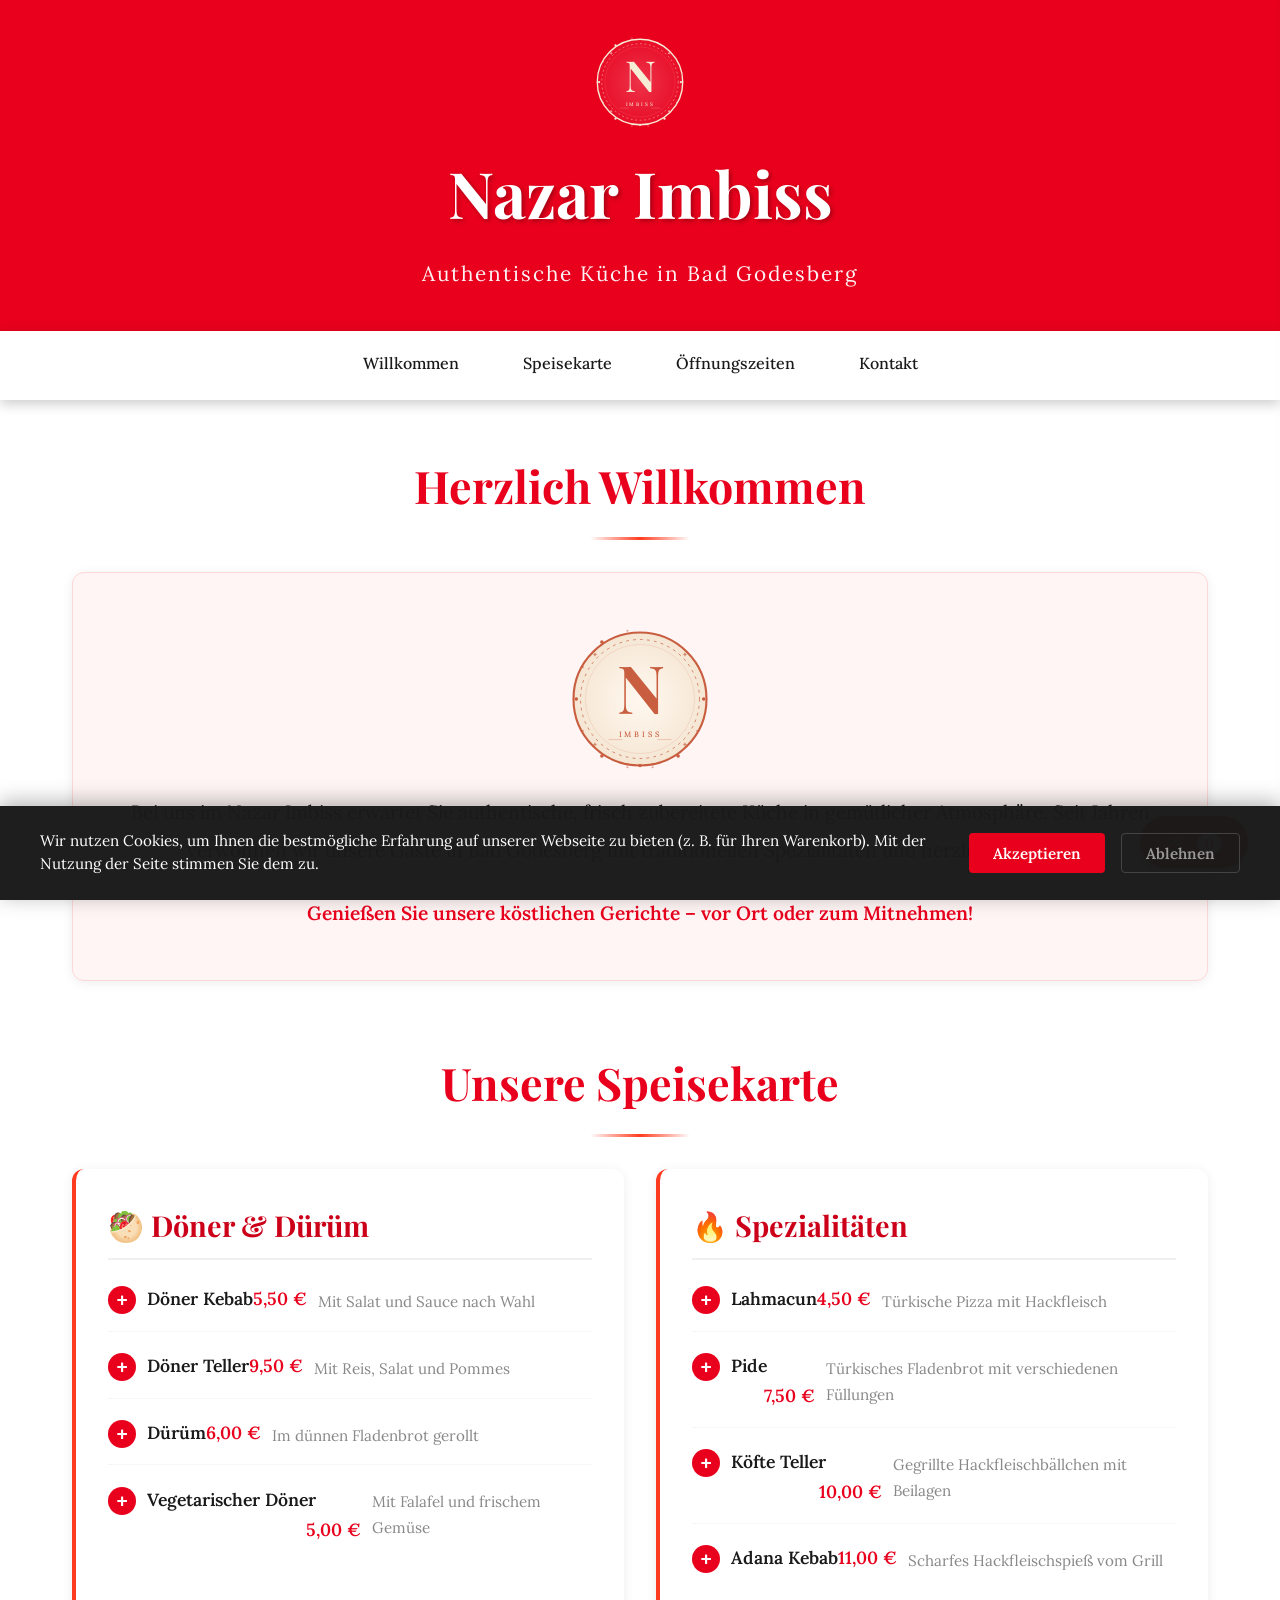
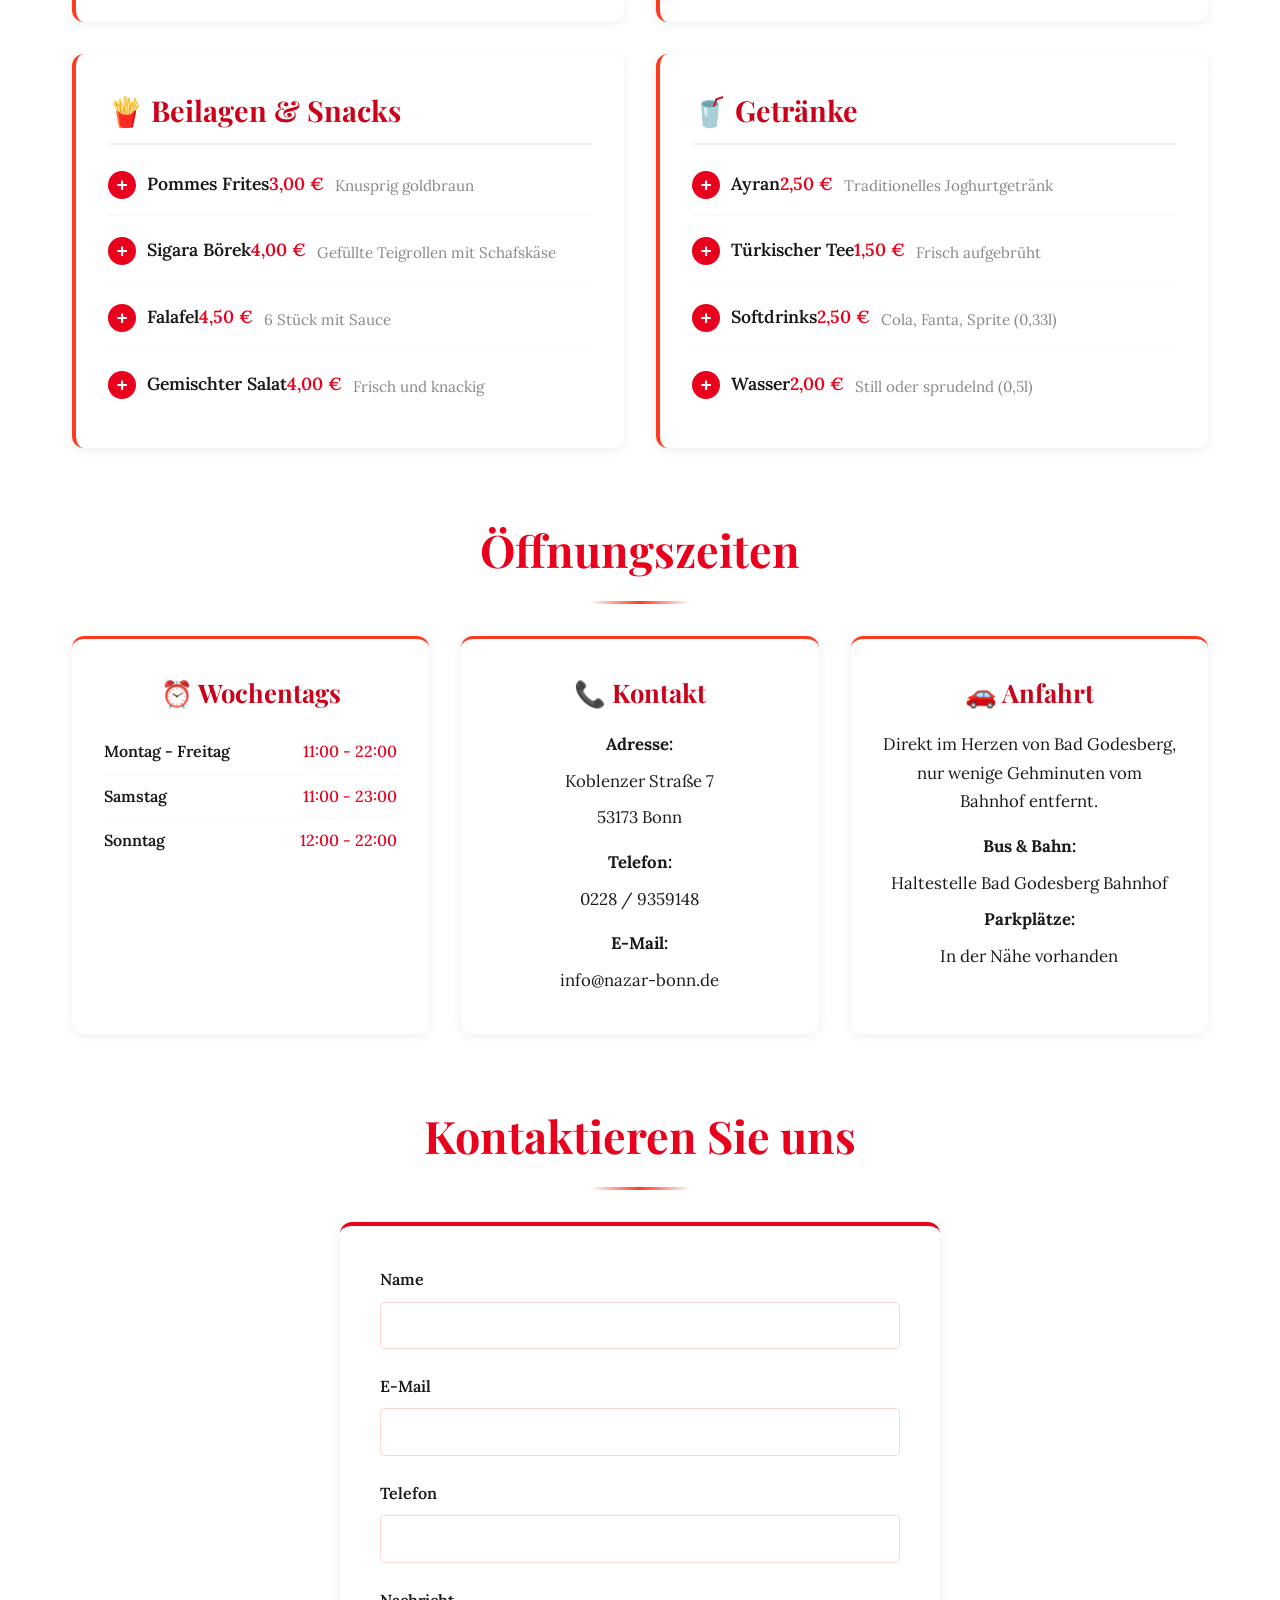
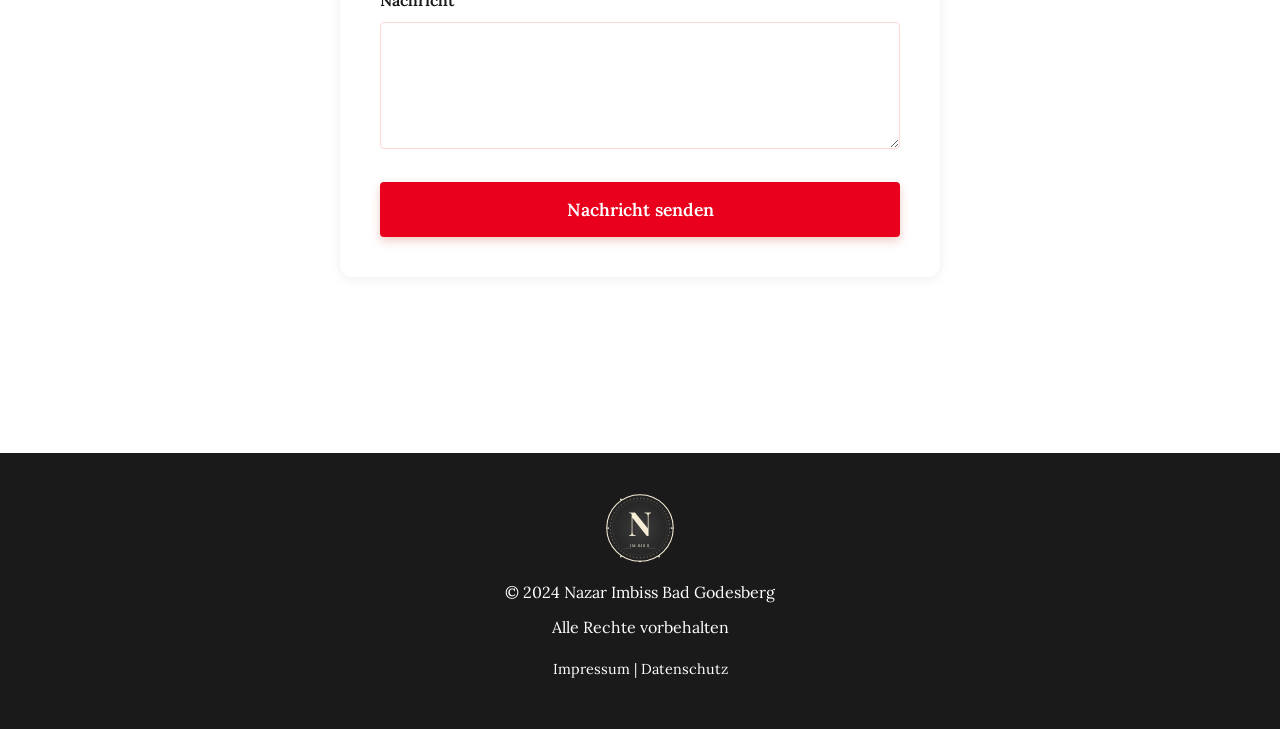
==== index.html @ e53f8e54 "Rename index (1).html to index.html" ====
<!DOCTYPE html>
<html lang="de">
<head>
    <meta charset="UTF-8">
    <meta name="viewport" content="width=device-width, initial-scale=1.0">
    <title>Nazar Imbiss - Bad Godesberg</title>
    <link href="https://fonts.googleapis.com/css2?family=Playfair+Display:wght@400;700&family=Lora:wght@400;500&display=swap" rel="stylesheet">
    <link rel="stylesheet" href="styles.css">
</head>
<body>
    <div class="header-pattern"></div>
    
    <header>
        <div class="header-logo">
            <svg width="90" height="90" viewBox="0 0 200 200" xmlns="http://www.w3.org/2000/svg">
                <defs>
                    <radialGradient id="bgGradHeader" cx="50%" cy="50%" r="50%">
                        <stop offset="0%" stop-color="#ffffff" stop-opacity="0.2"/>
                        <stop offset="100%" stop-color="#ffffff" stop-opacity="0.05"/>
                    </radialGradient>
                </defs>
                <circle cx="100" cy="100" r="95" fill="url(#bgGradHeader)" stroke="#F5EDD6" stroke-width="3"/>
                <circle cx="100" cy="100" r="85" fill="none" stroke="#F5EDD6" stroke-width="1" stroke-dasharray="4 6"/>
                <circle cx="100" cy="100" r="78" fill="none" stroke="#F5EDD6" stroke-width="0.5" opacity="0.4"/>
                <circle cx="191" cy="100" r="2.5" fill="#F5EDD6"/>
                <circle cx="181.5" cy="145.5" r="1.5" fill="#F5EDD6" opacity="0.5"/>
                <circle cx="154.5" cy="181.5" r="2.5" fill="#F5EDD6"/>
                <circle cx="118" cy="197.5" r="1.5" fill="#F5EDD6" opacity="0.5"/>
                <circle cx="100" cy="195" r="2.5" fill="#F5EDD6"/>
                <circle cx="82" cy="197.5" r="1.5" fill="#F5EDD6" opacity="0.5"/>
                <circle cx="45.5" cy="181.5" r="2.5" fill="#F5EDD6"/>
                <circle cx="18.5" cy="145.5" r="1.5" fill="#F5EDD6" opacity="0.5"/>
                <circle cx="9" cy="100" r="2.5" fill="#F5EDD6"/>
                <circle cx="18.5" cy="54.5" r="1.5" fill="#F5EDD6" opacity="0.5"/>
                <circle cx="45.5" cy="18.5" r="2.5" fill="#F5EDD6"/>
                <circle cx="82" cy="2.5" r="1.5" fill="#F5EDD6" opacity="0.5"/>
                <text x="164.5" y="168" text-anchor="middle" font-size="10" fill="#F5EDD6" opacity="0.7">✦</text>
                <text x="35.5" y="168" text-anchor="middle" font-size="10" fill="#F5EDD6" opacity="0.7">✦</text>
                <text x="164.5" y="40" text-anchor="middle" font-size="10" fill="#F5EDD6" opacity="0.7">✦</text>
                <text x="35.5" y="40" text-anchor="middle" font-size="10" fill="#F5EDD6" opacity="0.7">✦</text>
                <text x="100" y="122" text-anchor="middle" font-family="'Playfair Display', Georgia, serif" font-size="95" font-weight="700" fill="#F5EDD6" letter-spacing="-2">N</text>
                <text x="100" y="154" text-anchor="middle" font-family="'Lora', Georgia, serif" font-size="11" font-weight="500" fill="#F5EDD6" letter-spacing="4">IMBISS</text>
                <line x1="55" y1="158" x2="75" y2="158" stroke="#F5EDD6" stroke-width="0.8" opacity="0.5"/>
                <line x1="125" y1="158" x2="145" y2="158" stroke="#F5EDD6" stroke-width="0.8" opacity="0.5"/>
            </svg>
        </div>
       <h1>Na<span class="fire-z">z</span>ar Imbiss</h1>
        <p class="tagline">Authentische Küche in Bad Godesberg</p>
    </header>

    <nav>
        <ul>
            <li><a href="#willkommen">Willkommen</a></li>
            <li><a href="#speisekarte">Speisekarte</a></li>
            <li><a href="#oeffnungszeiten">Öffnungszeiten</a></li>
            <li><a href="#kontakt">Kontakt</a></li>
        </ul>
    </nav>

    <div class="container">
        <section id="willkommen">
            <h2>Herzlich Willkommen</h2>
            <div class="welcome">
                <div class="nazar-symbol">
                    <svg width="140" height="140" viewBox="0 0 200 200" xmlns="http://www.w3.org/2000/svg">
                        <defs>
                            <radialGradient id="bgGrad" cx="50%" cy="50%" r="50%">
                                <stop offset="0%" stop-color="#fff8f0"/>
                                <stop offset="100%" stop-color="#f5e6d3"/>
                            </radialGradient>
                        </defs>
                        <circle cx="100" cy="100" r="95" fill="url(#bgGrad)" stroke="#C85E3F" stroke-width="3"/>
                        <circle cx="100" cy="100" r="85" fill="none" stroke="#C85E3F" stroke-width="1" stroke-dasharray="4 6"/>
                        <circle cx="100" cy="100" r="78" fill="none" stroke="#C85E3F" stroke-width="0.5" opacity="0.4"/>
                        <circle cx="191" cy="100" r="2.5" fill="#C85E3F"/>
                        <circle cx="181.5" cy="145.5" r="1.5" fill="#C85E3F" opacity="0.5"/>
                        <circle cx="154.5" cy="181.5" r="2.5" fill="#C85E3F"/>
                        <circle cx="118" cy="197.5" r="1.5" fill="#C85E3F" opacity="0.5"/>
                        <circle cx="100" cy="195" r="2.5" fill="#C85E3F"/>
                        <circle cx="82" cy="197.5" r="1.5" fill="#C85E3F" opacity="0.5"/>
                        <circle cx="45.5" cy="181.5" r="2.5" fill="#C85E3F"/>
                        <circle cx="18.5" cy="145.5" r="1.5" fill="#C85E3F" opacity="0.5"/>
                        <circle cx="9" cy="100" r="2.5" fill="#C85E3F"/>
                        <circle cx="18.5" cy="54.5" r="1.5" fill="#C85E3F" opacity="0.5"/>
                        <circle cx="45.5" cy="18.5" r="2.5" fill="#C85E3F"/>
                        <circle cx="82" cy="2.5" r="1.5" fill="#C85E3F" opacity="0.5"/>
                        <text x="164.5" y="168" text-anchor="middle" font-size="10" fill="#C85E3F" opacity="0.7">✦</text>
                        <text x="35.5" y="168" text-anchor="middle" font-size="10" fill="#C85E3F" opacity="0.7">✦</text>
                        <text x="164.5" y="40" text-anchor="middle" font-size="10" fill="#C85E3F" opacity="0.7">✦</text>
                        <text x="35.5" y="40" text-anchor="middle" font-size="10" fill="#C85E3F" opacity="0.7">✦</text>
                        <text x="100" y="122" text-anchor="middle" font-family="'Playfair Display', Georgia, serif" font-size="95" font-weight="700" fill="#C85E3F" letter-spacing="-2">N</text>
                        <text x="100" y="154" text-anchor="middle" font-family="'Lora', Georgia, serif" font-size="11" font-weight="500" fill="#C85E3F" letter-spacing="4">IMBISS</text>
                        <line x1="55" y1="158" x2="75" y2="158" stroke="#C85E3F" stroke-width="0.8" opacity="0.5"/>
                        <line x1="125" y1="158" x2="145" y2="158" stroke="#C85E3F" stroke-width="0.8" opacity="0.5"/>
                    </svg>
                </div>
                <p>
                    Bei uns im Nazar Imbiss erwartet Sie authentische, frisch zubereitete Küche 
                    in gemütlicher Atmosphäre. Seit Jahren verwöhnen wir unsere Gäste in Bad Godesberg 
                    mit traditionellen Spezialitäten und herzlichem Service.
                </p>
                <p style="margin-top: 1.5rem; font-weight: 600; color: var(--terracotta);">
                    Genießen Sie unsere köstlichen Gerichte – vor Ort oder zum Mitnehmen!
                </p>
            </div>
        </section>

        <section id="speisekarte">
            <h2>Unsere Speisekarte</h2>
            <div class="menu-grid">

                <!-- Döner & Dürüm -->
                <div class="menu-category">
                    <h3>🥙 Döner & Dürüm</h3>
                    <div class="menu-item">
                        <div class="menu-item-row"><button class="add-to-cart-btn" data-name="Döner Kebab" data-price="5.50">+</button><div class="item-name">Döner Kebab <span class="item-price">5,50 €</span></div>
                        <div class="item-description">Mit Salat und Sauce nach Wahl</div>
            </div></div>
                    <div class="menu-item">
                        <div class="menu-item-row"><button class="add-to-cart-btn" data-name="Döner Teller" data-price="9.50">+</button><div class="item-name">Döner Teller <span class="item-price">9,50 €</span></div>
                        <div class="item-description">Mit Reis, Salat und Pommes</div>
            </div></div>
                    <div class="menu-item">
                        <div class="menu-item-row"><button class="add-to-cart-btn" data-name="Dürüm" data-price="6.00">+</button><div class="item-name">Dürüm <span class="item-price">6,00 €</span></div>
                        <div class="item-description">Im dünnen Fladenbrot gerollt</div>
            </div></div>
                    <div class="menu-item">
                        <div class="menu-item-row"><button class="add-to-cart-btn" data-name="Vegetarischer Döner" data-price="5.00">+</button><div class="item-name">Vegetarischer Döner <span class="item-price">5,00 €</span></div>
                        <div class="item-description">Mit Falafel und frischem Gemüse</div>
            </div></div>
                </div>

                <!-- Spezialitäten -->
                <div class="menu-category">
                    <h3>🔥 Spezialitäten</h3>
                    <div class="menu-item">
                        <div class="menu-item-row"><button class="add-to-cart-btn" data-name="Lahmacun" data-price="4.50">+</button><div class="item-name">Lahmacun <span class="item-price">4,50 €</span></div>
                        <div class="item-description">Türkische Pizza mit Hackfleisch</div>
            </div></div>
                    <div class="menu-item">
                        <div class="menu-item-row"><button class="add-to-cart-btn" data-name="Pide" data-price="7.50">+</button><div class="item-name">Pide <span class="item-price">7,50 €</span></div>
                        <div class="item-description">Türkisches Fladenbrot mit verschiedenen Füllungen</div>
            </div></div>
                    <div class="menu-item">
                        <div class="menu-item-row"><button class="add-to-cart-btn" data-name="Köfte Teller" data-price="10.00">+</button><div class="item-name">Köfte Teller <span class="item-price">10,00 €</span></div>
                        <div class="item-description">Gegrillte Hackfleischbällchen mit Beilagen</div>
            </div></div>
                    <div class="menu-item">
                        <div class="menu-item-row"><button class="add-to-cart-btn" data-name="Adana Kebab" data-price="11.00">+</button><div class="item-name">Adana Kebab <span class="item-price">11,00 €</span></div>
                        <div class="item-description">Scharfes Hackfleischspieß vom Grill</div>
            </div></div>
                </div>

                <!-- Beilagen & Snacks (links unten = unter Döner) -->
                <div class="menu-category">
                    <h3>🍟 Beilagen & Snacks</h3>
                    <div class="menu-item">
                        <div class="menu-item-row"><button class="add-to-cart-btn" data-name="Pommes Frites" data-price="3.00">+</button><div class="item-name">Pommes Frites <span class="item-price">3,00 €</span></div>
                        <div class="item-description">Knusprig goldbraun</div>
            </div></div>
                    <div class="menu-item">
                        <div class="menu-item-row"><button class="add-to-cart-btn" data-name="Sigara Börek" data-price="4.00">+</button><div class="item-name">Sigara Börek <span class="item-price">4,00 €</span></div>
                        <div class="item-description">Gefüllte Teigrollen mit Schafskäse</div>
            </div></div>
                    <div class="menu-item">
                        <div class="menu-item-row"><button class="add-to-cart-btn" data-name="Falafel" data-price="4.50">+</button><div class="item-name">Falafel <span class="item-price">4,50 €</span></div>
                        <div class="item-description">6 Stück mit Sauce</div>
            </div></div>
                    <div class="menu-item">
                        <div class="menu-item-row"><button class="add-to-cart-btn" data-name="Gemischter Salat" data-price="4.00">+</button><div class="item-name">Gemischter Salat <span class="item-price">4,00 €</span></div>
                        <div class="item-description">Frisch und knackig</div>
            </div></div>
                </div>

                <!-- Getränke (rechts unten = direkt unter Spezialitäten) -->
                <div class="menu-category">
                    <h3>🥤 Getränke</h3>
                    <div class="menu-item">
                        <div class="menu-item-row"><button class="add-to-cart-btn" data-name="Ayran" data-price="2.50">+</button><div class="item-name">Ayran <span class="item-price">2,50 €</span></div>
                        <div class="item-description">Traditionelles Joghurtgetränk</div>
            </div></div>
                    <div class="menu-item">
                        <div class="menu-item-row"><button class="add-to-cart-btn" data-name="Türkischer Tee" data-price="1.50">+</button><div class="item-name">Türkischer Tee <span class="item-price">1,50 €</span></div>
                        <div class="item-description">Frisch aufgebrüht</div>
            </div></div>
                    <div class="menu-item">
                        <div class="menu-item-row"><button class="add-to-cart-btn" data-name="Softdrinks" data-price="2.50">+</button><div class="item-name">Softdrinks <span class="item-price">2,50 €</span></div>
                        <div class="item-description">Cola, Fanta, Sprite (0,33l)</div>
            </div></div>
                    <div class="menu-item">
                        <div class="menu-item-row"><button class="add-to-cart-btn" data-name="Wasser" data-price="2.00">+</button><div class="item-name">Wasser <span class="item-price">2,00 €</span></div>
                        <div class="item-description">Still oder sprudelnd (0,5l)</div>
            </div></div>
                </div>

            </div>
        </section>

        <section id="oeffnungszeiten">
            <h2>Öffnungszeiten</h2>
            <div class="info-cards">
                <div class="info-card">
                    <h3>⏰ Wochentags</h3>
                    <ul class="hours-list">
                        <li>
                            <span class="day">Montag - Freitag</span>
                            <span class="time">11:00 - 22:00</span>
                        </li>
                        <li>
                            <span class="day">Samstag</span>
                            <span class="time">11:00 - 23:00</span>
                        </li>
                        <li>
                            <span class="day">Sonntag</span>
                            <span class="time">12:00 - 22:00</span>
                        </li>
                    </ul>
                </div>

                <div class="info-card">
                    <h3>📞 Kontakt</h3>
                    <p><strong>Adresse:</strong></p>
                    <p>Koblenzer Straße 7</p>
                    <p>53173 Bonn</p>
                    <p style="margin-top: 1rem;"><strong>Telefon:</strong></p>
                    <p>0228 / 9359148</p>
                    <p style="margin-top: 1rem;"><strong>E-Mail:</strong></p>
                    <p>info@nazar-bonn.de</p>
                </div>

                <div class="info-card">
                    <h3>🚗 Anfahrt</h3>
                    <p>Direkt im Herzen von Bad Godesberg, nur wenige Gehminuten vom Bahnhof entfernt.</p>
                    <p style="margin-top: 1rem;"><strong>Bus & Bahn:</strong></p>
                    <p>Haltestelle Bad Godesberg Bahnhof</p>
                    <p style="margin-top: 0.5rem;"><strong>Parkplätze:</strong></p>
                    <p>In der Nähe vorhanden</p>
                </div>
            </div>
        </section>

        <section id="kontakt">
            <h2>Kontaktieren Sie uns</h2>
            <div class="contact-form-wrapper">
                <form id="contactForm" class="contact-form">
                    <div class="form-group">
                        <label for="name">Name</label>
                        <input type="text" id="name" name="name" required>
                    </div>
                    <div class="form-group">
                        <label for="email">E-Mail</label>
                        <input type="email" id="email" name="email" required>
                    </div>
                    <div class="form-group">
                        <label for="phone">Telefon</label>
                        <input type="tel" id="phone" name="phone">
                    </div>
                    <div class="form-group">
                        <label for="message">Nachricht</label>
                        <textarea id="message" name="message" rows="5" required></textarea>
                    </div>
                    <button type="submit" class="submit-btn">Nachricht senden</button>
                </form>
            </div>
        </section>
    </div>

    <footer>
        <div class="footer-logo">
            <svg width="70" height="70" viewBox="0 0 200 200" xmlns="http://www.w3.org/2000/svg">
                <defs>
                    <radialGradient id="bgGradFooter" cx="50%" cy="50%" r="50%">
                        <stop offset="0%" stop-color="#ffffff" stop-opacity="0.15"/>
                        <stop offset="100%" stop-color="#ffffff" stop-opacity="0.03"/>
                    </radialGradient>
                </defs>
                <circle cx="100" cy="100" r="95" fill="url(#bgGradFooter)" stroke="#F5EDD6" stroke-width="3"/>
                <circle cx="100" cy="100" r="85" fill="none" stroke="#F5EDD6" stroke-width="1" stroke-dasharray="4 6"/>
                <circle cx="100" cy="100" r="78" fill="none" stroke="#F5EDD6" stroke-width="0.5" opacity="0.4"/>
                <circle cx="191" cy="100" r="2.5" fill="#F5EDD6"/>
                <circle cx="154.5" cy="181.5" r="2.5" fill="#F5EDD6"/>
                <circle cx="100" cy="195" r="2.5" fill="#F5EDD6"/>
                <circle cx="45.5" cy="181.5" r="2.5" fill="#F5EDD6"/>
                <circle cx="9" cy="100" r="2.5" fill="#F5EDD6"/>
                <circle cx="45.5" cy="18.5" r="2.5" fill="#F5EDD6"/>
                <text x="100" y="122" text-anchor="middle" font-family="'Playfair Display', Georgia, serif" font-size="95" font-weight="700" fill="#F5EDD6" letter-spacing="-2">N</text>
                <text x="100" y="154" text-anchor="middle" font-family="'Lora', Georgia, serif" font-size="11" font-weight="500" fill="#F5EDD6" letter-spacing="4">IMBISS</text>
                <line x1="55" y1="158" x2="75" y2="158" stroke="#F5EDD6" stroke-width="0.8" opacity="0.5"/>
                <line x1="125" y1="158" x2="145" y2="158" stroke="#F5EDD6" stroke-width="0.8" opacity="0.5"/>
            </svg>
        </div>
        <p>&copy; 2024 Nazar Imbiss Bad Godesberg</p>
        <p>Alle Rechte vorbehalten</p>
        <p style="margin-top: 1rem; font-size: 0.9rem;">
            <a href="#" style="color: var(--warm-cream); text-decoration: none;">Impressum</a> | 
            <a href="#" style="color: var(--warm-cream); text-decoration: none;">Datenschutz</a>
        </p>
    </footer>

    <!-- Warenkorb Sidebar -->
    <div id="cart-overlay" class="cart-overlay"></div>
    <div id="cart-sidebar" class="cart-sidebar">
        <div class="cart-header">
            <h3>🛒 Warenkorb</h3>
            <button id="cart-close" class="cart-close">✕</button>
        </div>
        <div id="cart-items" class="cart-items">
            <p class="cart-empty">Ihr Warenkorb ist leer.</p>
        </div>
        <div class="cart-footer">
            <div class="cart-total">
                <span>Gesamt:</span>
                <span id="cart-total-price">0,00 €</span>
            </div>
            <button class="cart-order-btn">Bestellung aufgeben</button>
        </div>
    </div>

    <!-- Floating Cart Button -->
    <button id="cart-btn" class="cart-float-btn">
        🛒 <span id="cart-count">0</span>
    </button>

    <script src="script.js"></script>
</body>
<div id="cookie-banner" class="cookie-banner">
        <div class="cookie-content">
            <p>Wir nutzen Cookies, um Ihnen die bestmögliche Erfahrung auf unserer Webseite zu bieten (z. B. für Ihren Warenkorb). Mit der Nutzung der Seite stimmen Sie dem zu.</p>
            <div class="cookie-buttons">
                <button id="cookie-accept" class="cookie-btn accept">Akzeptieren</button>
                <button id="cookie-decline" class="cookie-btn decline">Ablehnen</button>
            </div>
        </div>
    </div>

    <script src="script.js"></script>
</body>
</html>
---- styles.css ----
/* ==========================================
   Nazar Imbiss - Stylesheet
   ========================================== */

:root {
    --terracotta: #E8001C;
    --deep-olive: #CC0018;
    --warm-cream: #FFFFFF;
    --sand: #F0F0F0;
    --dark-brown: #1A1A1A;
    --accent-gold: #FF3B1F;
}

* {
    margin: 0;
    padding: 0;
    box-sizing: border-box;
}

html {
    scroll-behavior: smooth;
}

body {
    font-family: 'Lora', serif;
    background: var(--warm-cream);
    color: var(--dark-brown);
    line-height: 1.7;
}

/* ==========================================
   Header
   ========================================== */

.header-pattern {
    height: 5px;
    background: #E8001C;
}

header {
    background: #E8001C;
    color: var(--warm-cream);
    padding: 2rem 2rem 2.5rem;
    text-align: center;
    position: relative;
    overflow: hidden;
}

.header-logo {
    display: flex;
    justify-content: center;
    margin-bottom: 0.75rem;
}

h1 {
    font-family: 'Playfair Display', serif;
    font-size: 4rem;
    font-weight: 700;
    margin-bottom: 0.5rem;
    text-shadow: 2px 2px 4px rgba(0,0,0,0.3);
    position: relative;
    z-index: 1;
}

.tagline {
    font-size: 1.3rem;
    font-weight: 300;
    letter-spacing: 2px;
    opacity: 0.95;
    position: relative;
    z-index: 1;
}

/* ==========================================
   Navigation
   ========================================== */

nav {
   background: rgba(255, 255, 255, 0.97);
   backdrop-filter: blur(10px);
    -webkit-backdrop-filter: blur(10px);
    padding: 0;
    position: sticky;
    top: 0;
    z-index: 100;
    box-shadow: 0 4px 12px rgba(0,0,0,0.2);
    transition: transform 0.3s ease;
}

nav ul {
    list-style: none;
    display: flex;
    justify-content: center;
    flex-wrap: wrap;
}

nav li {
    margin: 0;
}

nav a {
    display: block;
    padding: 1.2rem 2rem;
    color: #1A1A1A;
    text-decoration: none;
    font-weight: 500;
    transition: all 0.3s ease;
    border-bottom: 3px solid transparent;
}

nav a:hover,
nav a.active {
    background: transparent;
    color: #E8001C;
    border-bottom-color: #E8001C;
}

/* ==========================================
   Container und Sections
   ========================================== */

.container {
    max-width: 1200px;
    margin: 0 auto;
    padding: 3rem 2rem;
}

section {
    margin-bottom: 4rem;
    animation: fadeIn 0.8s ease-in;
}

@keyframes fadeIn {
    from { opacity: 0; transform: translateY(20px); }
    to   { opacity: 1; transform: translateY(0); }
}

/* ==========================================
   Überschriften
   ========================================== */

h2 {
    font-family: 'Playfair Display', serif;
    font-size: 2.8rem;
    color: #E8001C;
    margin-bottom: 2rem;
    text-align: center;
    position: relative;
    padding-bottom: 1rem;
}

h2::after {
    content: '';
    position: absolute;
    bottom: 0;
    left: 50%;
    transform: translateX(-50%);
    width: 100px;
    height: 3px;
    background: linear-gradient(90deg, transparent, var(--accent-gold), transparent);
}

/* ==========================================
   Willkommensbereich
   ========================================== */

.welcome {
    background: #FFF5F5;
    padding: 3rem;
    border-radius: 12px;
    text-align: center;
    font-size: 1.2rem;
    line-height: 2;
    border: 1px solid #FFD7D7;
    box-shadow: 0 2px 12px rgba(0,0,0,0.07);
}

.nazar-symbol {
    display: flex;
    justify-content: center;
    margin: 0.5rem 0 1.5rem;
    animation: pulse 3s ease-in-out infinite;
}

@keyframes pulse {
    0%, 100% { transform: scale(1); }
    50%       { transform: scale(1.05); }
}

/* ==========================================
   Speisekarte
   ========================================== */

.menu-grid {
    display: grid;
    grid-template-columns: repeat(2, 1fr);
    gap: 2rem;
    margin-top: 2rem;
}

.menu-category {
    background: white;
    padding: 2rem;
    border-radius: 12px;
    box-shadow: 0 2px 12px rgba(0,0,0,0.07);
    border-left: 4px solid var(--accent-gold);
    transition: transform 0.3s ease, box-shadow 0.3s ease, border-left-color 0.3s ease;
}

.menu-category:hover {
    transform: translateY(-5px);
    box-shadow: 0 8px 25px rgba(0,0,0,0.15);
    border-left-color: var(--terracotta);
}

.menu-category h3 {
    font-family: 'Playfair Display', serif;
    font-size: 1.8rem;
    color: var(--deep-olive);
    margin-bottom: 1.5rem;
    border-bottom: 2px solid var(--sand);
    padding-bottom: 0.5rem;
}

.menu-item {
    margin-bottom: 1.2rem;
    padding-bottom: 1rem;
    border-bottom: 1px dotted var(--sand);
    transition: background-color 0.2s ease;
}

.menu-item:hover {
    background-color: rgba(200, 94, 63, 0.05);
    padding: 0.5rem;
    margin-left: -0.5rem;
    margin-right: -0.5rem;
    border-radius: 4px;
}

.menu-item:last-child {
    border-bottom: none;
    margin-bottom: 0;
}

.item-name {
    font-weight: 600;
    color: var(--dark-brown);
    font-size: 1.1rem;
}

.item-description {
    font-size: 0.95rem;
    color: #888;
    margin-top: 0.3rem;
}

.item-price {
    color: var(--terracotta);
    font-weight: 600;
    float: right;
    font-size: 1.1rem;
}

/* ==========================================
   Info Karten
   ========================================== */

.info-cards {
    display: grid;
    grid-template-columns: repeat(auto-fit, minmax(280px, 1fr));
    gap: 2rem;
    margin-top: 2rem;
}

.info-card {
   background: white;
    padding: 2rem;
    border-radius: 12px;
    box-shadow: 0 2px 12px rgba(0,0,0,0.07);
    text-align: center;
    border-top: 3px solid var(--accent-gold);
    transition: transform 0.3s ease, border-top-color 0.3s ease;
}

.info-card:hover {
    transform: translateY(-10px);
    border-top-color: var(--terracotta);
}

.info-card h3 {
    font-family: 'Playfair Display', serif;
    color: var(--deep-olive);
    font-size: 1.6rem;
    margin-bottom: 1rem;
}

.info-card p {
    margin: 0.5rem 0;
    font-size: 1.05rem;
}

.hours-list {
    list-style: none;
    margin-top: 1rem;
}

.hours-list li {
    padding: 0.5rem 0;
    display: flex;
    justify-content: space-between;
    border-bottom: 1px dotted var(--sand);
}

.hours-list li:last-child {
    border-bottom: none;
}

.day {
    font-weight: 600;
    color: var(--dark-brown);
}

.time {
    color: var(--terracotta);
    font-weight: 500;
}

/* ==========================================
   Kontaktformular
   ========================================== */

.contact-form-wrapper {
    max-width: 600px;
    margin: 2rem auto;
    background: white;
    padding: 2.5rem;
    border-radius: 12px;
    box-shadow: 0 2px 12px rgba(0,0,0,0.07);
    border-top: 4px solid var(--terracotta);
}

.contact-form {
    display: flex;
    flex-direction: column;
}

.form-group {
    margin-bottom: 1.5rem;
}

.form-group label {
    display: block;
    margin-bottom: 0.5rem;
    font-weight: 600;
    color: var(--dark-brown);
    font-size: 1rem;
}

.form-group input,
.form-group textarea {
    width: 100%;
    padding: 0.8rem;
    border: 1px solid #FFD7D7;
    border-radius: 4px;
    font-family: 'Lora', serif;
    font-size: 1rem;
    transition: border-color 0.3s ease;
}

.form-group input:focus,
.form-group textarea:focus {
    outline: none;
    border-color: var(--terracotta);
}

.form-group textarea {
    resize: vertical;
}

.submit-btn {
    background: #E8001C;
    color: white;
    padding: 1rem 2rem;
    border: none;
    border-radius: 4px;
    font-family: 'Lora', serif;
    font-size: 1.1rem;
    font-weight: 600;
    cursor: pointer;
    transition: all 0.3s ease;
    box-shadow: 0 4px 10px rgba(200, 94, 63, 0.3);
}

.submit-btn:hover {
    background: #CC0018;
    transform: translateY(-2px);
    box-shadow: 0 6px 15px rgba(200, 94, 63, 0.4);
}

.submit-btn:active {
    transform: translateY(0);
}

/* ==========================================
   Footer
   ========================================== */

footer {
    background: #1A1A1A;
    color: var(--warm-cream);
    text-align: center;
    padding: 2.5rem 2rem;
    margin-top: 4rem;
}

.footer-logo {
    display: flex;
    justify-content: center;
    margin-bottom: 1rem;
    animation: pulse 3s ease-in-out infinite;
}

footer p {
    margin: 0.5rem 0;
}

footer a:hover {
    text-decoration: underline;
}

/* ==========================================
   Responsive Design
   ========================================== */

@media (max-width: 768px) {
    h1 {
        font-size: 2.5rem;
    }

    h2 {
        font-size: 2rem;
    }

    .tagline {
        font-size: 1rem;
    }

    nav ul {
        flex-direction: column;
    }

    nav a {
        border-bottom: none;
        border-left: 3px solid transparent;
    }

    nav a:hover {
        border-left-color: var(--terracotta);
    }

    .menu-grid {
        grid-template-columns: 1fr;
    }

    .container {
        padding: 2rem 1rem;
    }

    .welcome {
        padding: 2rem 1.5rem;
        font-size: 1rem;
    }

    .contact-form-wrapper {
        padding: 1.5rem;
    }
}

@media (max-width: 480px) {
    h1 {
        font-size: 2rem;
    }

    header {
        padding: 1.5rem 1rem 2rem;
    }

    .menu-category,
    .info-card {
        padding: 1.5rem;
    }
}
/* ==========================================
   Warenkorb
   ========================================== */

.cart-float-btn {
    position: fixed;
    bottom: 2rem;
    right: 2rem;
    background: #E8001C;
    color: white;
    border: none;
    border-radius: 50px;
    padding: 0.9rem 1.6rem;
    font-size: 1.1rem;
    font-family: 'Lora', serif;
    font-weight: 600;
    cursor: pointer;
    box-shadow: 0 6px 20px rgba(232, 0, 28, 0.35);
    z-index: 200;
    transition: transform 0.2s ease, background 0.2s ease;
}

.cart-float-btn:hover {
    background: #CC0018;
    transform: translateY(-3px);
}

#cart-count {
    background: white;
    color: var(--terracotta);
    border-radius: 50%;
    padding: 0.1rem 0.5rem;
    font-size: 0.9rem;
    margin-left: 0.3rem;
}

.cart-overlay {
    display: none;
    position: fixed;
    inset: 0;
    background: rgba(0,0,0,0.4);
    z-index: 300;
}

.cart-overlay.open { display: block; }

.cart-sidebar {
    position: fixed;
    top: 0;
    right: -420px;
    width: 400px;
    max-width: 95vw;
    height: 100vh;
    background: var(--warm-cream);
    z-index: 400;
    display: flex;
    flex-direction: column;
    box-shadow: -4px 0 20px rgba(0,0,0,0.15);
    transition: right 0.3s ease;
}

.cart-sidebar.open { right: 0; }

.cart-header {
    display: flex;
    justify-content: space-between;
    align-items: center;
    padding: 1.5rem;
    background: #E8001C;
    color: white;
}

.cart-header h3 {
    font-family: 'Playfair Display', serif;
    font-size: 1.5rem;
    margin: 0;
}

.cart-close {
    background: none;
    border: none;
    color: white;
    font-size: 1.4rem;
    cursor: pointer;
    padding: 0.2rem 0.5rem;
    border-radius: 4px;
    transition: background 0.2s;
}

.cart-close:hover { background: rgba(255,255,255,0.2); }

.cart-items {
    flex: 1;
    overflow-y: auto;
    padding: 1rem 1.5rem;
}

.cart-empty {
    text-align: center;
    color: #999;
    margin-top: 3rem;
    font-size: 1rem;
}

.cart-item {
    display: flex;
    justify-content: space-between;
    align-items: center;
    padding: 0.9rem 0;
    border-bottom: 1px dotted var(--sand);
    gap: 0.5rem;
}

.cart-item-name {
    flex: 1;
    font-weight: 600;
    font-size: 0.95rem;
    color: var(--dark-brown);
}

.cart-item-controls {
    display: flex;
    align-items: center;
    gap: 0.4rem;
}

.cart-qty-btn {
    background: var(--sand);
    border: none;
    width: 26px;
    height: 26px;
    border-radius: 50%;
    font-size: 1rem;
    cursor: pointer;
    display: flex;
    align-items: center;
    justify-content: center;
    transition: background 0.2s;
}

.cart-qty-btn:hover { background: var(--terracotta); color: white; }

.cart-qty {
    min-width: 20px;
    text-align: center;
    font-weight: 600;
}

.cart-item-price {
    color: var(--terracotta);
    font-weight: 700;
    min-width: 55px;
    text-align: right;
}

.cart-footer {
    padding: 1.5rem;
    border-top: 2px solid var(--sand);
    background: white;
}

.cart-total {
    display: flex;
    justify-content: space-between;
    font-size: 1.2rem;
    font-weight: 700;
    margin-bottom: 1rem;
    color: var(--dark-brown);
}

#cart-total-price { color: var(--terracotta); }

.cart-order-btn {
    width: 100%;
    background: #1A1A1A;
    color: white;
    border: none;
    padding: 1rem;
    border-radius: 6px;
    font-family: 'Lora', serif;
    font-size: 1.05rem;
    font-weight: 600;
    cursor: pointer;
    transition: background 0.2s, transform 0.2s;
}

.cart-order-btn:hover {
    background: #000000;
    transform: translateY(-2px);
}

/* Menu item row with add button */
.menu-item-row {
    display: flex;
    align-items: flex-start;
    gap: 0.7rem;
}

.add-to-cart-btn {
    background: #E8001C;
    color: white;
    border: none;
    border-radius: 50%;
    width: 28px;
    height: 28px;
    font-size: 1.2rem;
    font-weight: 700;
    cursor: pointer;
    flex-shrink: 0;
    margin-top: 2px;
    transition: background 0.2s, transform 0.15s;
    display: flex;
    align-items: center;
    justify-content: center;
}

.add-to-cart-btn:hover {
    background: #CC0018;
    transform: scale(1.15);
}
/* ==========================================
   Cookie Banner
   ========================================== */

.cookie-banner {
    position: fixed;
    bottom: -200px; /* Start hidden below screen */
    left: 0;
    right: 0;
    background: rgba(26, 26, 26, 0.98); /* Matching your --dark-brown */
    color: var(--warm-cream);
    z-index: 9999; /* Ensure it stays above everything, including the cart */
    box-shadow: 0 -4px 20px rgba(0,0,0,0.3);
    transition: bottom 0.4s cubic-bezier(0.25, 1, 0.5, 1);
    padding: 1.5rem 2rem;
}

.cookie-banner.show {
    bottom: 0; /* Slide up animation */
}

.cookie-content {
    max-width: 1200px;
    margin: 0 auto;
    display: flex;
    justify-content: space-between;
    align-items: center;
    gap: 2rem;
}

.cookie-content p {
    font-family: 'Lora', serif;
    font-size: 0.95rem;
    line-height: 1.5;
    margin: 0;
}

.cookie-buttons {
    display: flex;
    gap: 1rem;
    flex-shrink: 0;
}

.cookie-btn {
    font-family: 'Lora', serif;
    font-weight: 600;
    padding: 0.6rem 1.5rem;
    border-radius: 4px;
    cursor: pointer;
    font-size: 0.95rem;
    transition: all 0.2s ease;
}

.cookie-btn.accept {
    background: #E8001C; /* var(--terracotta) */
    color: white;
    border: none;
}

.cookie-btn.accept:hover {
    background: #CC0018; /* var(--deep-olive) */
    transform: translateY(-1px);
}

.cookie-btn.decline {
    background: transparent;
    color: #999;
    border: 1px solid #444;
}

.cookie-btn.decline:hover {
    color: white;
    border-color: #777;
}

/* Responsive Cookie Banner */
@media (max-width: 768px) {
    .cookie-banner {
        padding: 1.2rem 1rem;
    }
    
    .cookie-content {
        flex-direction: column;
        text-align: center;
        gap: 1rem;
    }
    
    .cookie-buttons {
        width: 100%;
        flex-direction: column;
        gap: 0.5rem;
    }
    
    .cookie-btn {
        width: 100%;
    }
}
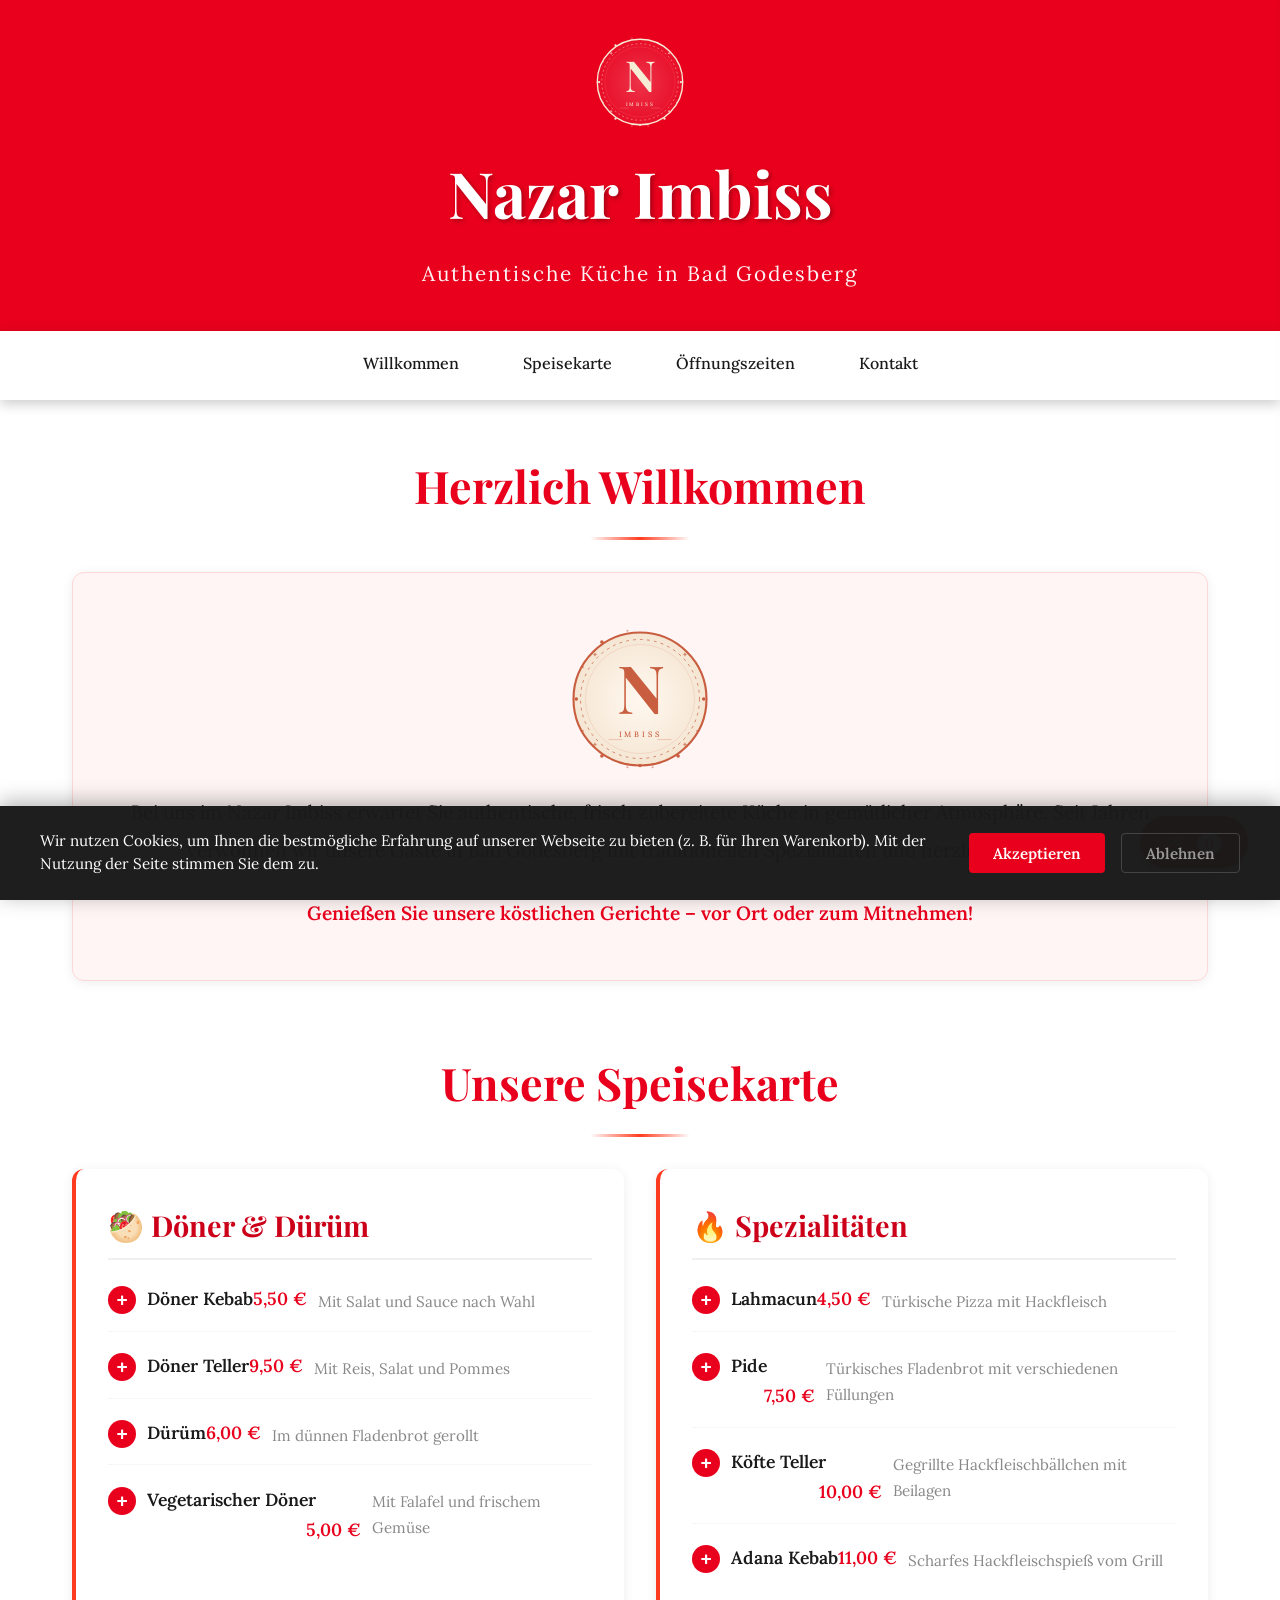
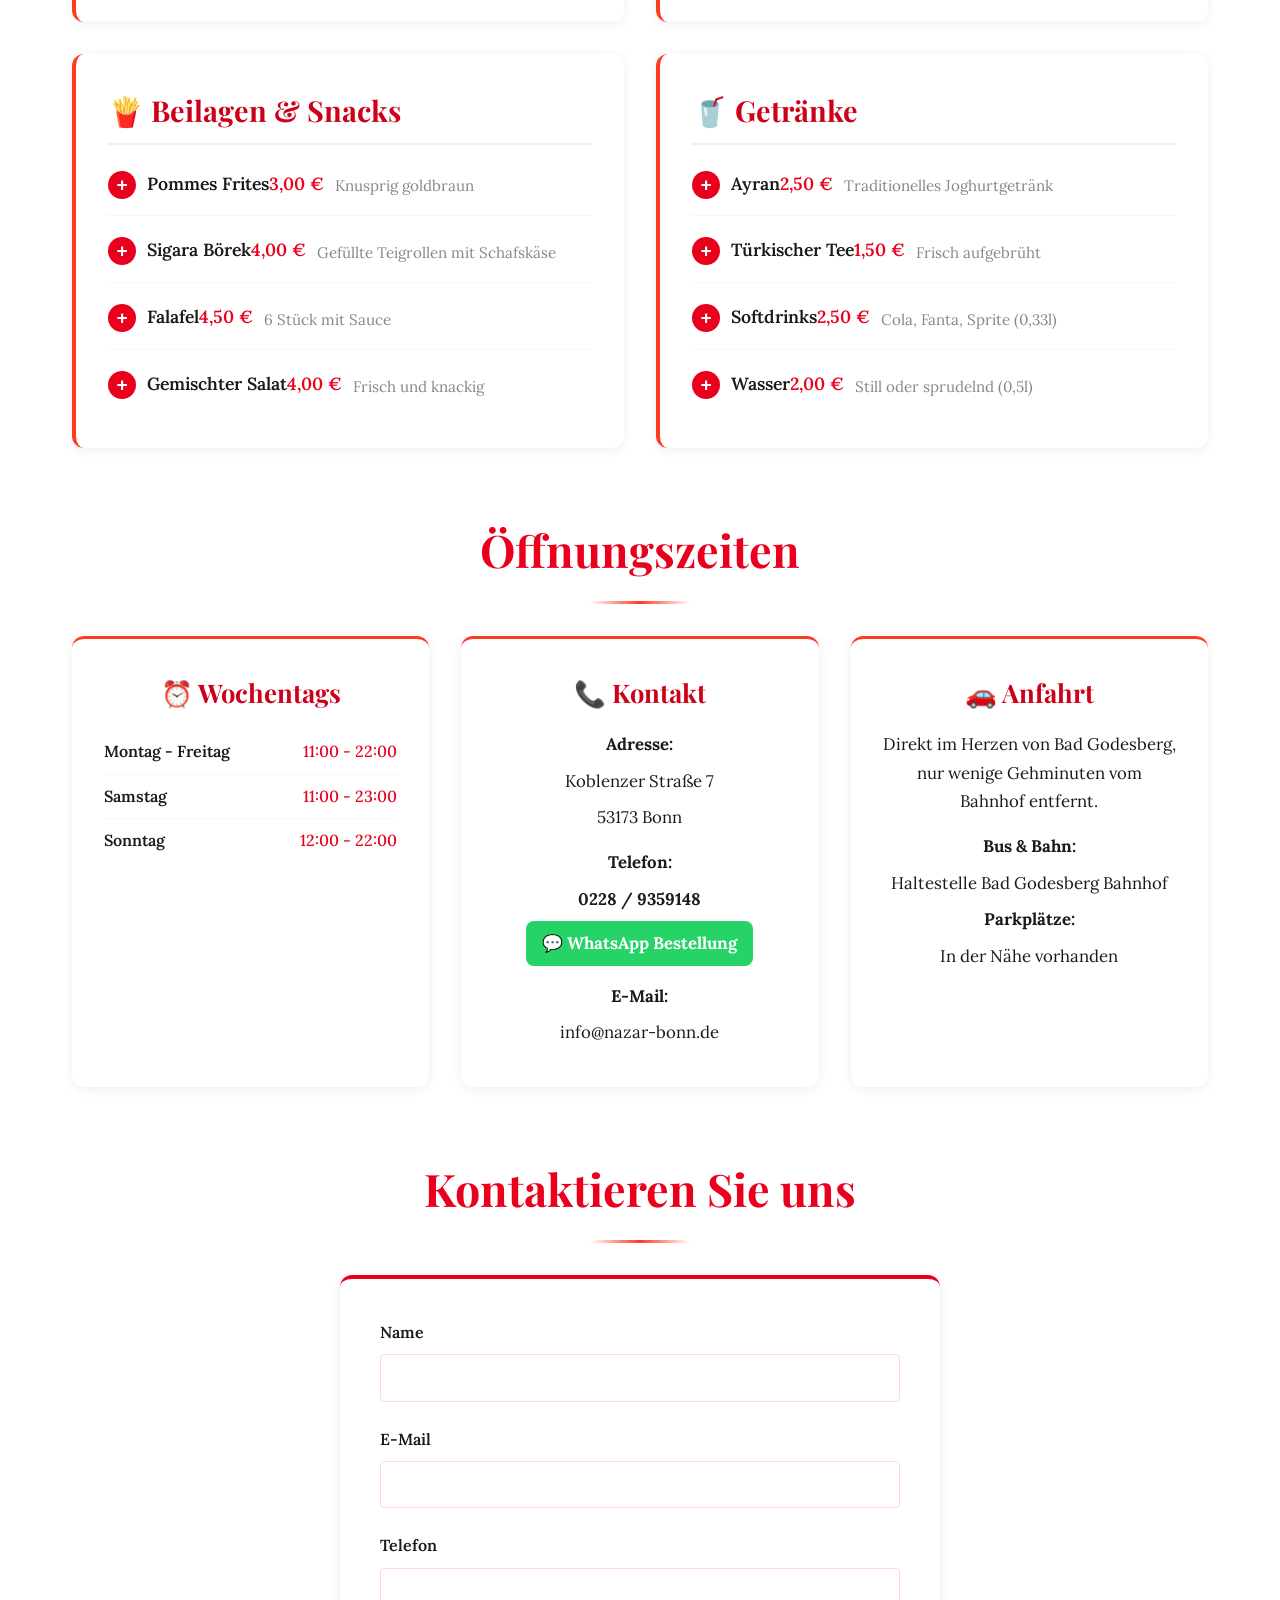
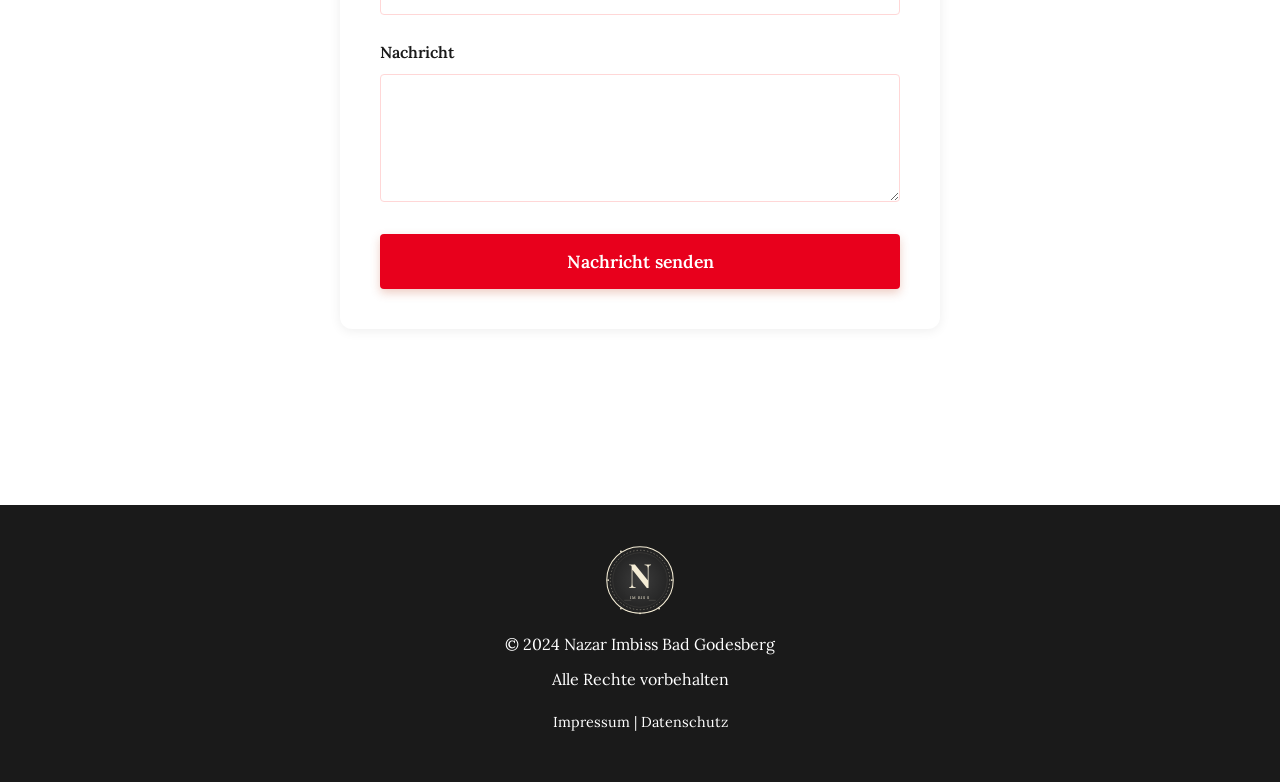
==== commit 5c9a8ed3: "Enhance contact information with links Updated contact section with clickable phone and WhatsApp lin" ====
--- a/index.html
+++ b/index.html
@@ -218,15 +218,20 @@
                 </div>
 
                 <div class="info-card">
-                    <h3>📞 Kontakt</h3>
-                    <p><strong>Adresse:</strong></p>
-                    <p>Koblenzer Straße 7</p>
-                    <p>53173 Bonn</p>
-                    <p style="margin-top: 1rem;"><strong>Telefon:</strong></p>
-                    <p>0228 / 9359148</p>
-                    <p style="margin-top: 1rem;"><strong>E-Mail:</strong></p>
-                    <p>info@nazar-bonn.de</p>
-                </div>
+    <h3>📞 Kontakt</h3>
+    <p><strong>Adresse:</strong></p>
+    <p>Koblenzer Straße 7</p>
+    <p>53173 Bonn</p>
+    <p style="margin-top: 1rem;"><strong>Telefon:</strong></p>
+    <p><a href="tel:+492289359148" style="color: inherit; text-decoration: none; font-weight: bold;">0228 / 9359148</a></p>
+    <p style="margin-top: 0.5rem;">
+        <a href="https://wa.me/492289359148" target="_blank" style="display:inline-block; background-color:#25D366; color:white; padding:8px 16px; border-radius:8px; text-decoration:none; font-weight:bold;">
+            💬 WhatsApp Bestellung
+        </a>
+    </p>
+    <p style="margin-top: 1rem;"><strong>E-Mail:</strong></p>
+    <p>info@nazar-bonn.de</p>
+</div>
 
                 <div class="info-card">
                     <h3>🚗 Anfahrt</h3>
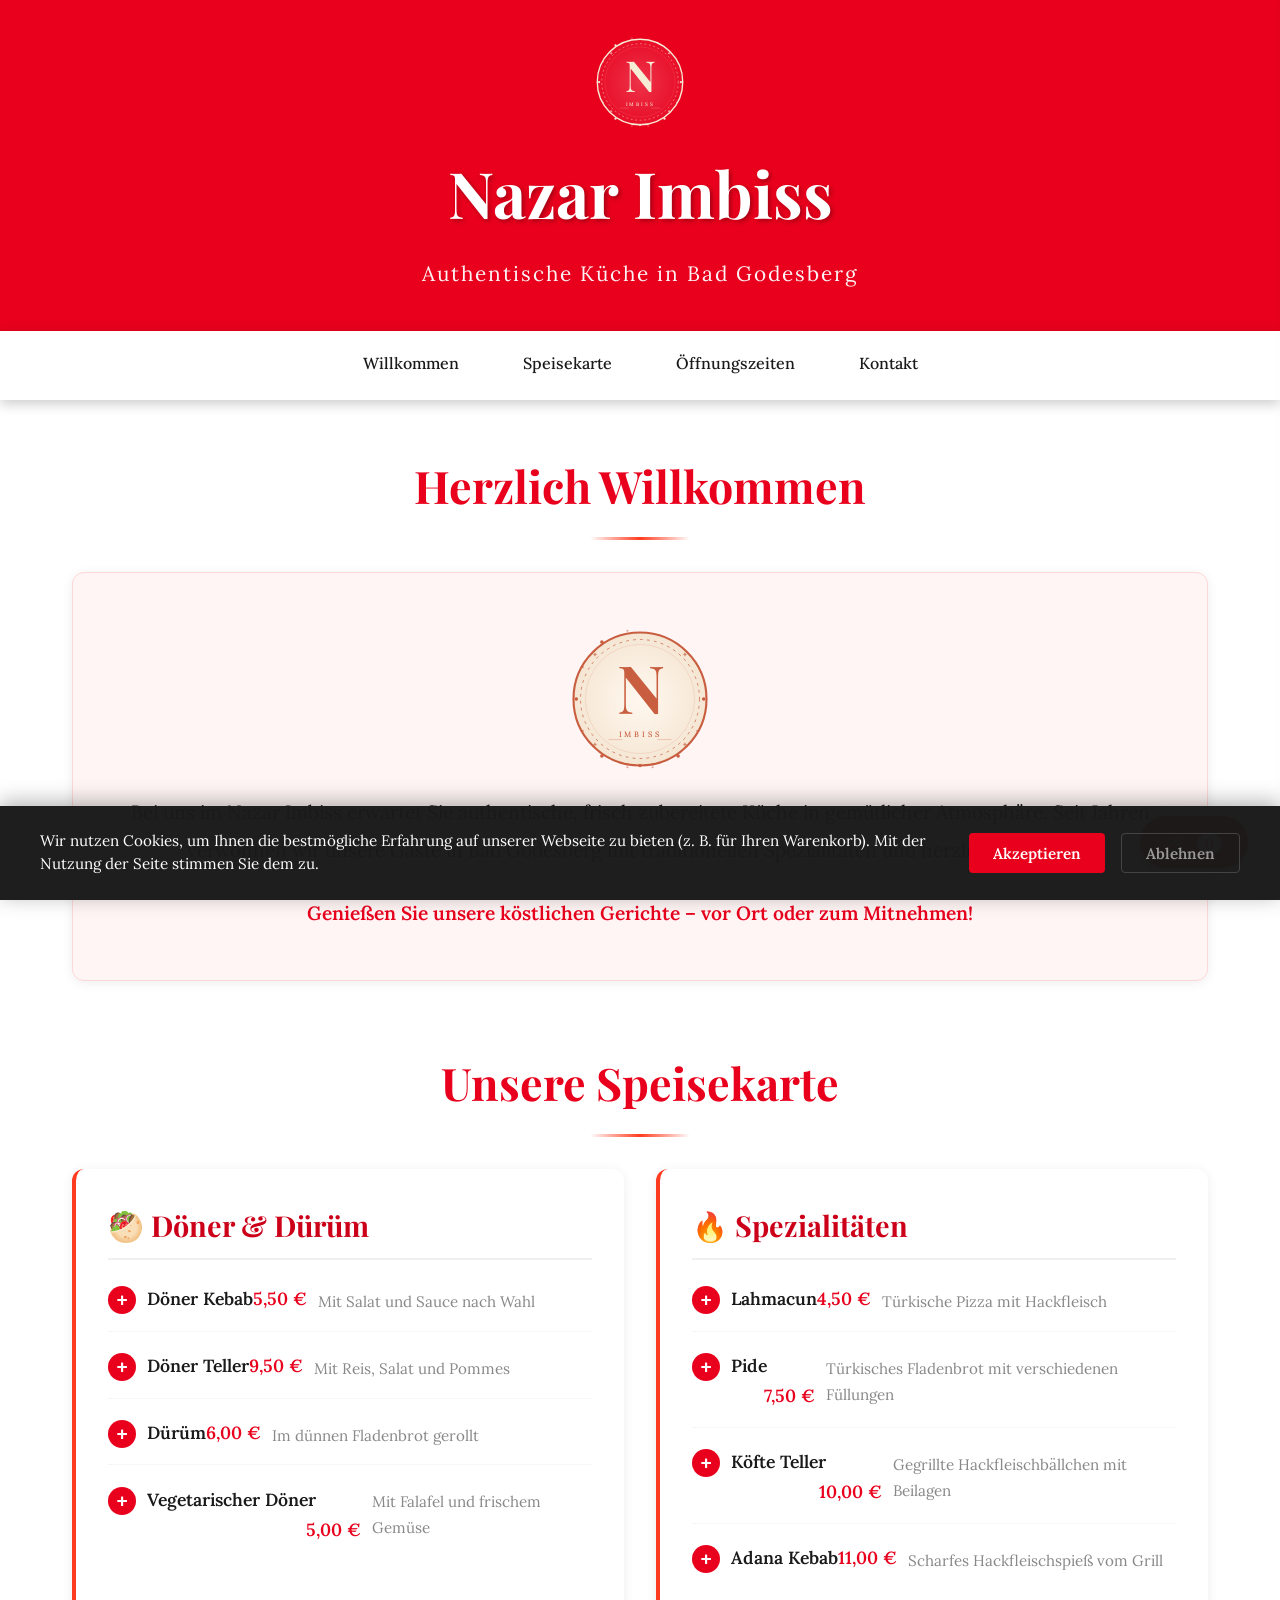
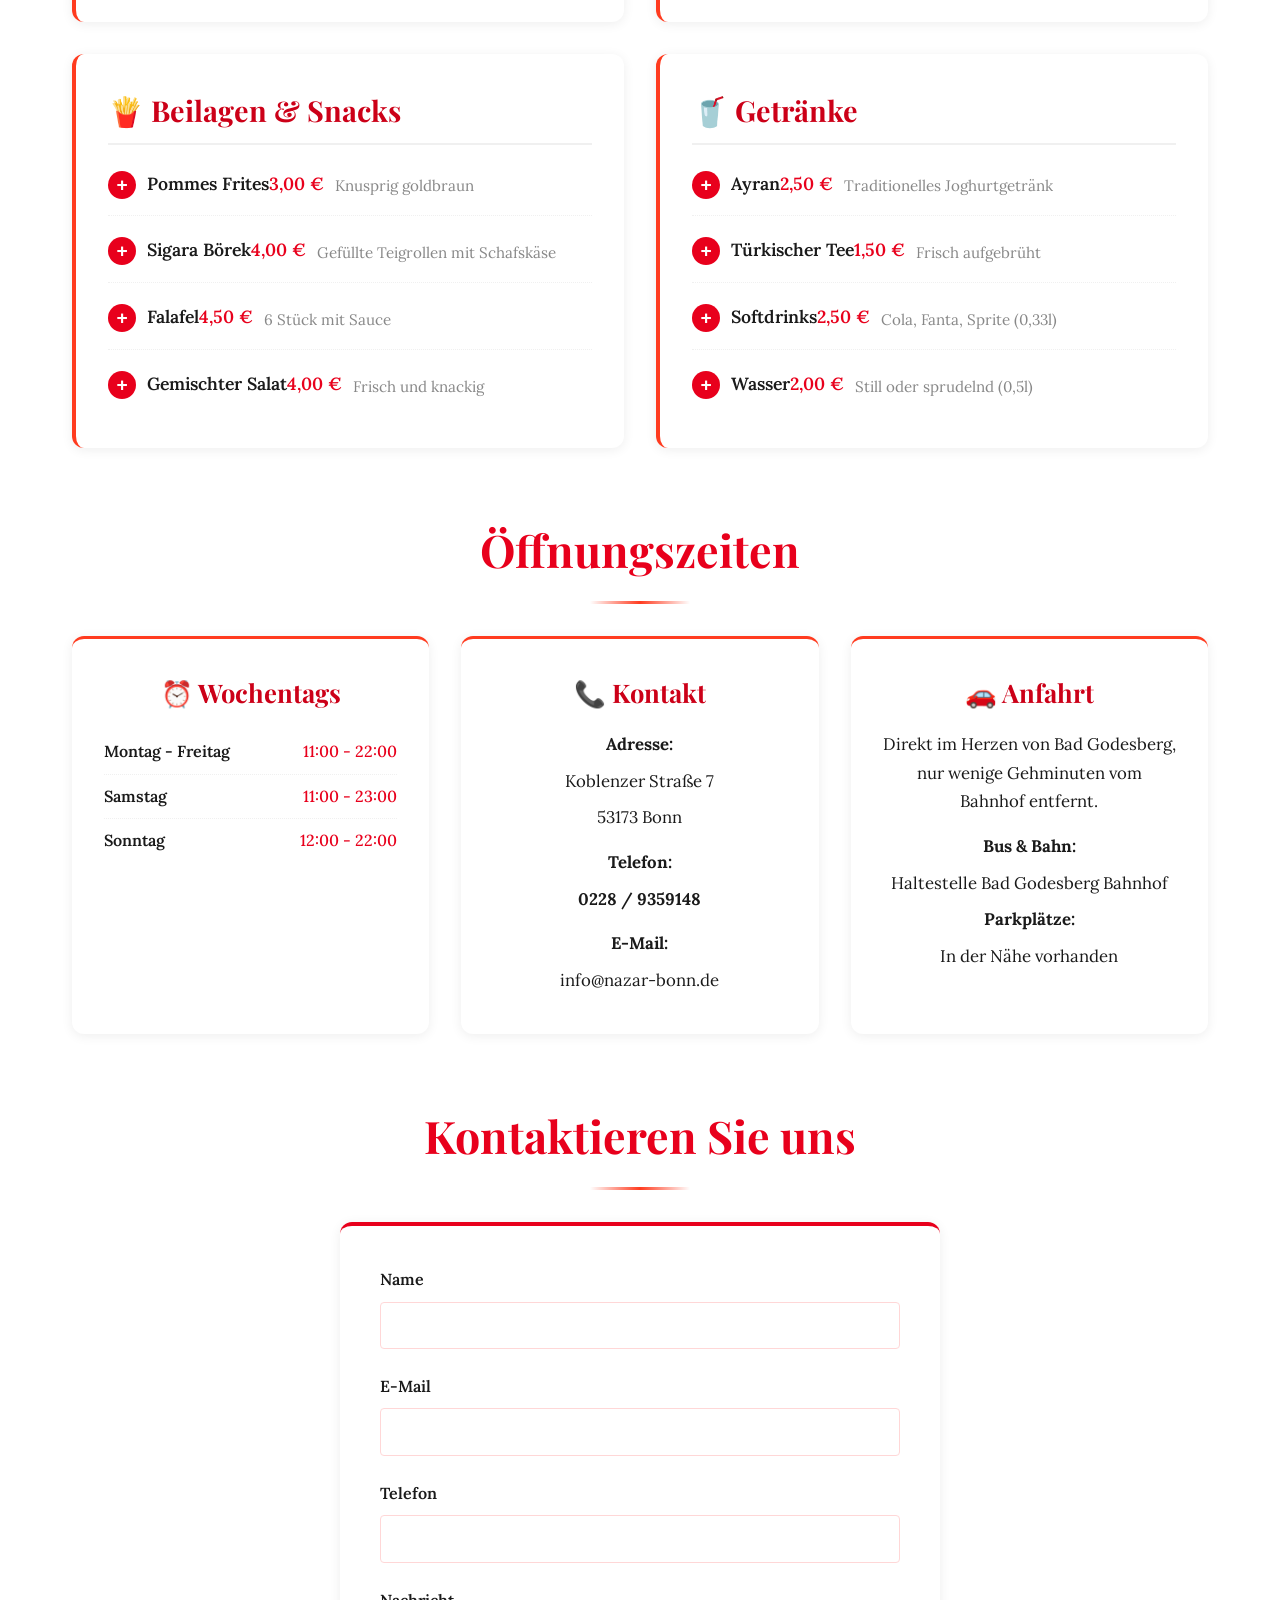
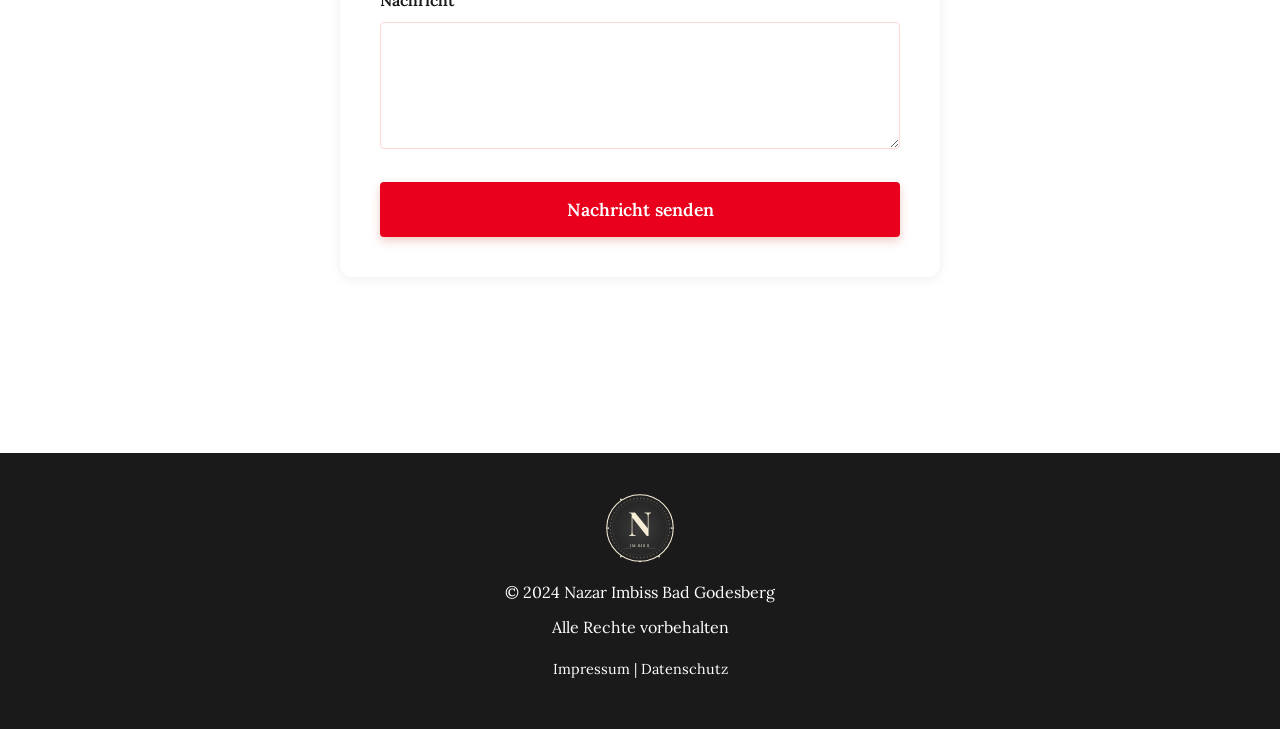
==== commit 92fc776e: "Remove WhatsApp Bestellung link from index.html Removed WhatsApp order link from contact information" ====
--- a/index.html
+++ b/index.html
@@ -224,11 +224,7 @@
     <p>53173 Bonn</p>
     <p style="margin-top: 1rem;"><strong>Telefon:</strong></p>
     <p><a href="tel:+492289359148" style="color: inherit; text-decoration: none; font-weight: bold;">0228 / 9359148</a></p>
-    <p style="margin-top: 0.5rem;">
-        <a href="https://wa.me/492289359148" target="_blank" style="display:inline-block; background-color:#25D366; color:white; padding:8px 16px; border-radius:8px; text-decoration:none; font-weight:bold;">
-            💬 WhatsApp Bestellung
-        </a>
-    </p>
+    
     <p style="margin-top: 1rem;"><strong>E-Mail:</strong></p>
     <p>info@nazar-bonn.de</p>
 </div>
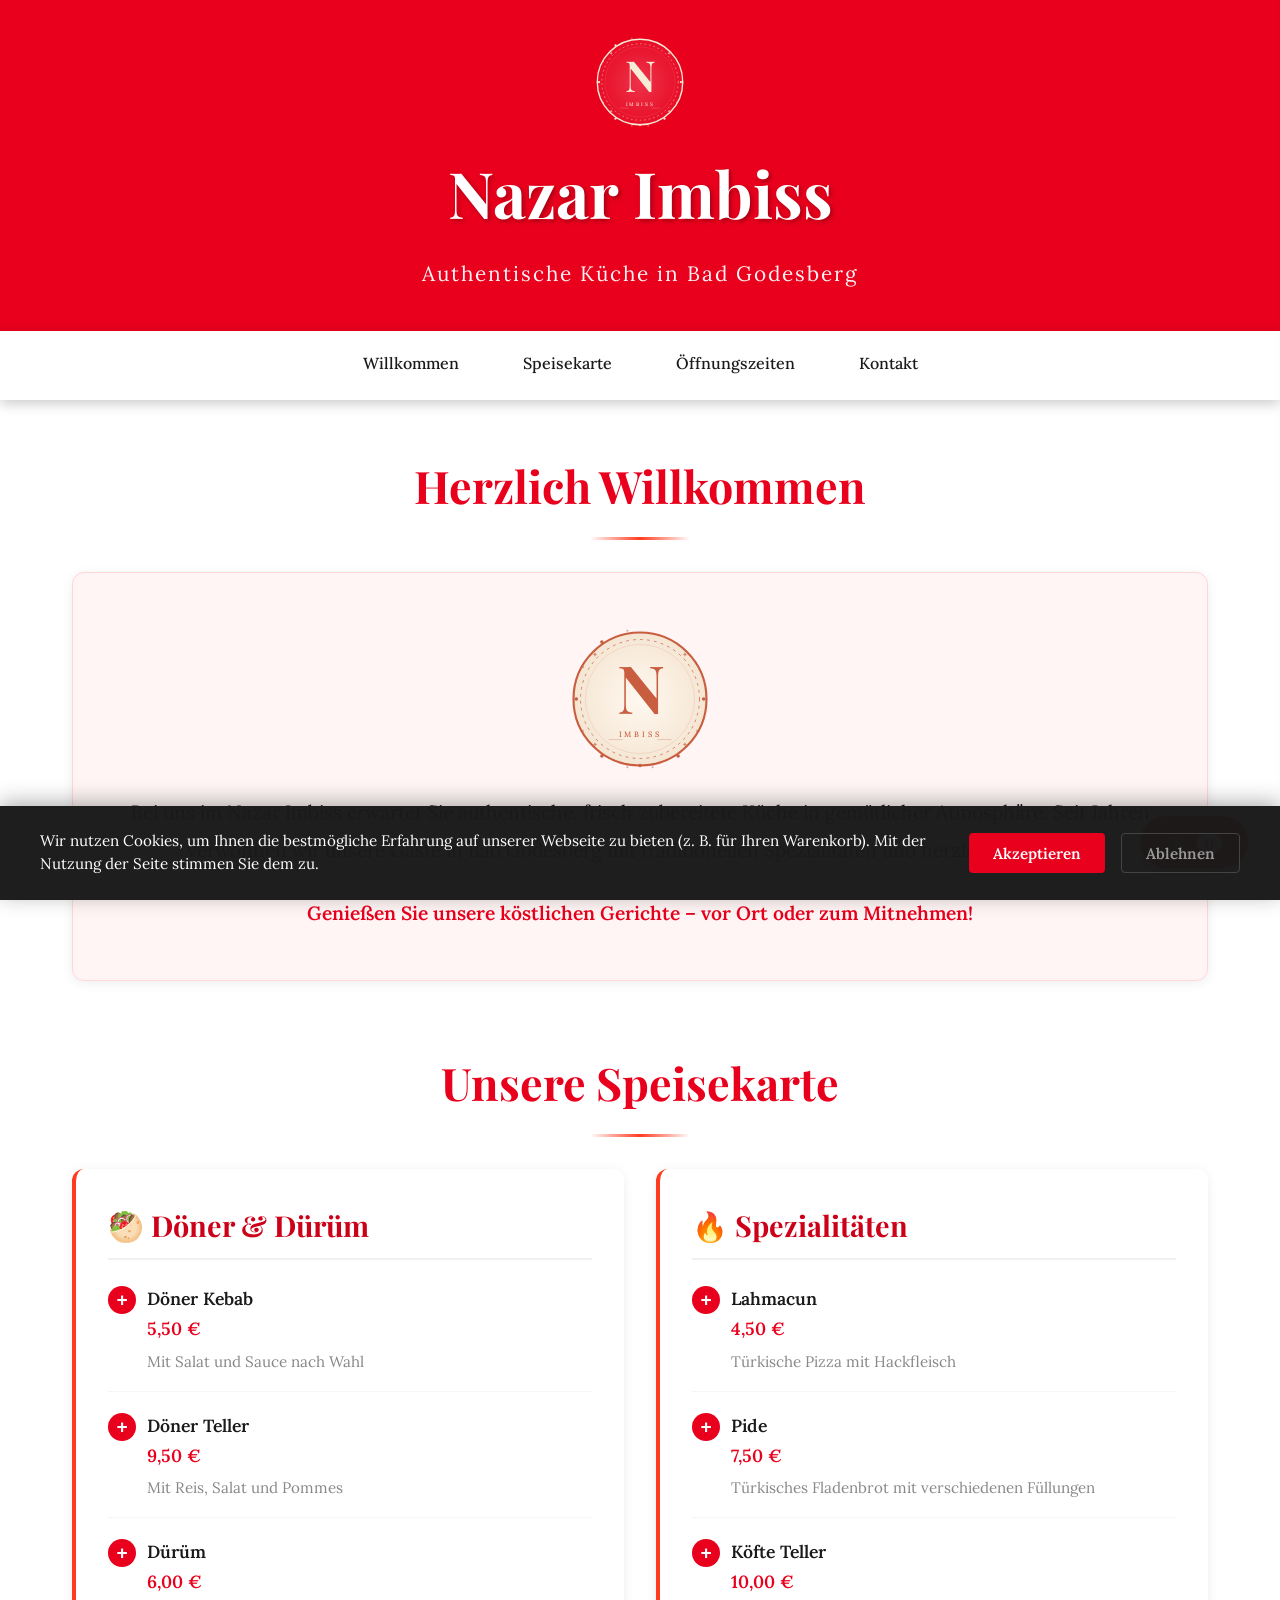
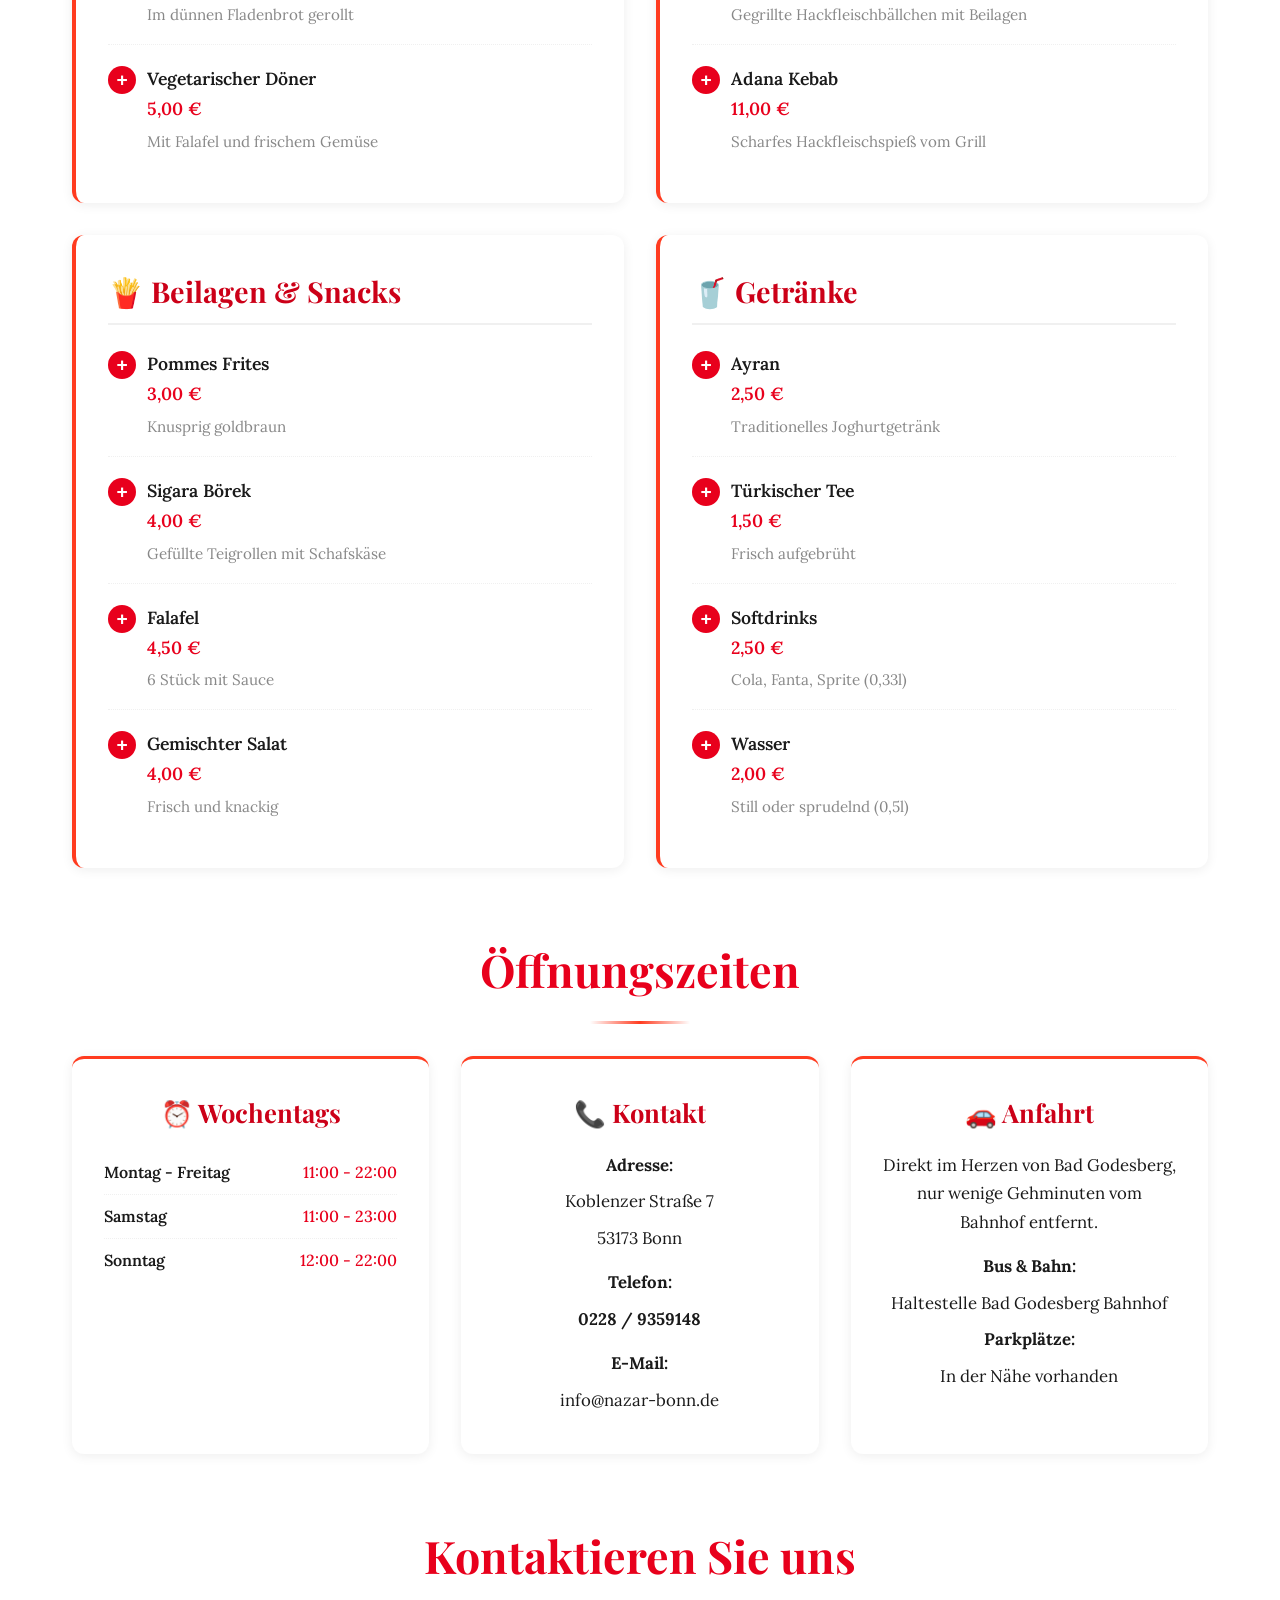
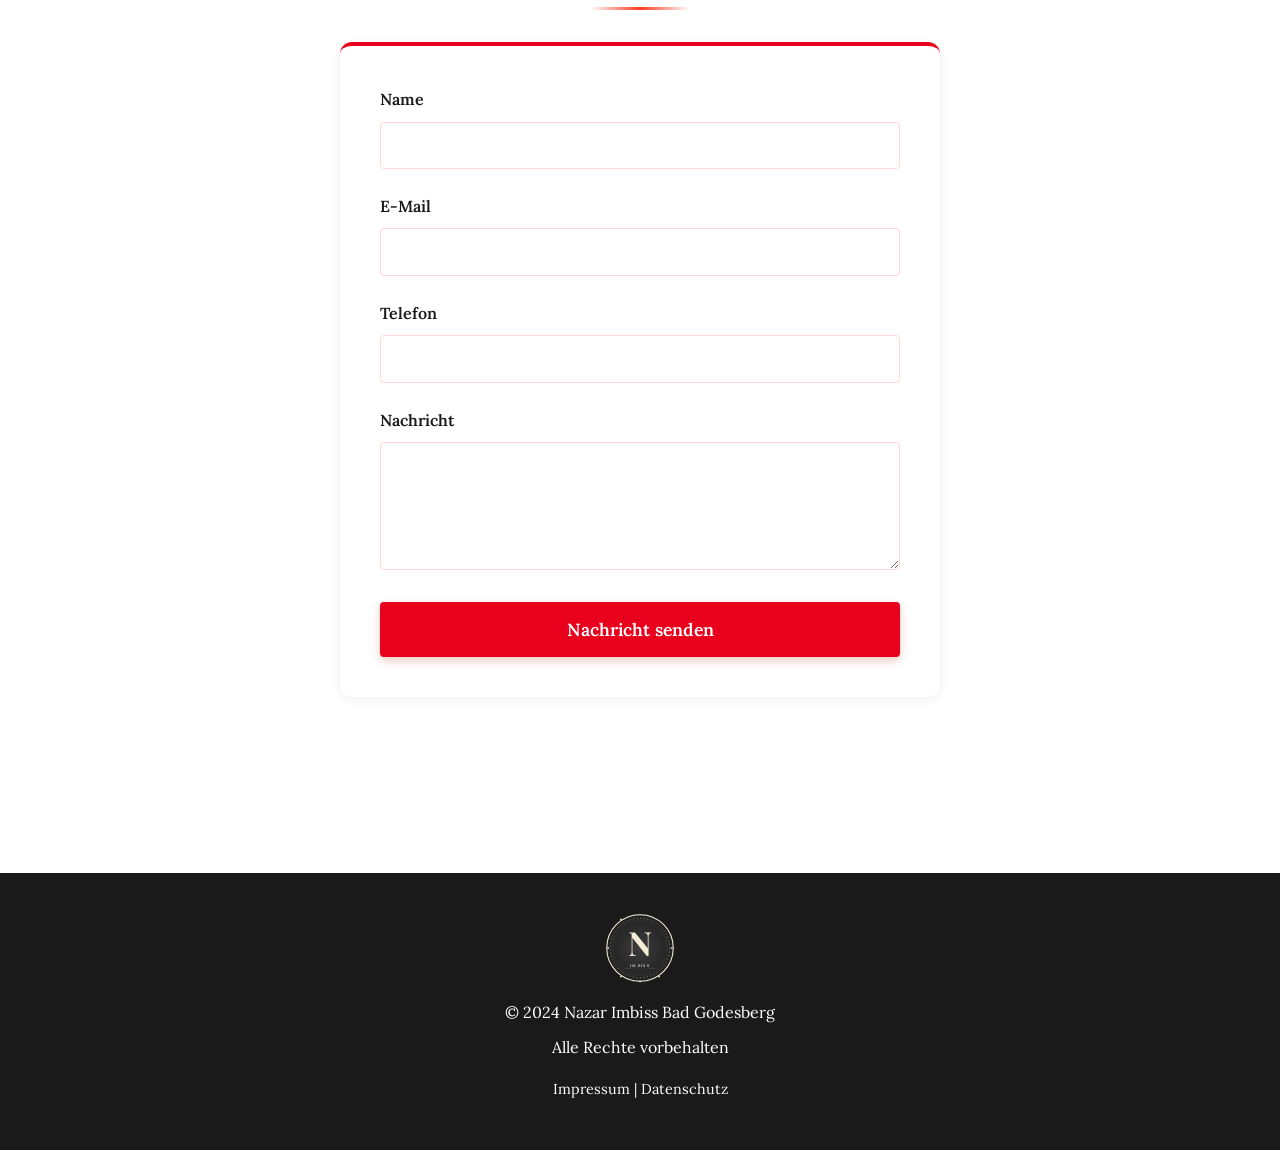
==== commit 4ca6356e: "Improve menu item structure and contact info layout Refactor menu items and contact information layo" ====
--- a/index.html
+++ b/index.html
@@ -44,7 +44,7 @@
                 <line x1="125" y1="158" x2="145" y2="158" stroke="#F5EDD6" stroke-width="0.8" opacity="0.5"/>
             </svg>
         </div>
-       <h1>Na<span class="fire-z">z</span>ar Imbiss</h1>
+        <h1>Na<span class="fire-z">z</span>ar Imbiss</h1>
         <p class="tagline">Authentische Küche in Bad Godesberg</p>
     </header>
 
@@ -113,84 +113,212 @@
                 <div class="menu-category">
                     <h3>🥙 Döner & Dürüm</h3>
                     <div class="menu-item">
-                        <div class="menu-item-row"><button class="add-to-cart-btn" data-name="Döner Kebab" data-price="5.50">+</button><div class="item-name">Döner Kebab <span class="item-price">5,50 €</span></div>
-                        <div class="item-description">Mit Salat und Sauce nach Wahl</div>
-            </div></div>
-                    <div class="menu-item">
-                        <div class="menu-item-row"><button class="add-to-cart-btn" data-name="Döner Teller" data-price="9.50">+</button><div class="item-name">Döner Teller <span class="item-price">9,50 €</span></div>
-                        <div class="item-description">Mit Reis, Salat und Pommes</div>
-            </div></div>
-                    <div class="menu-item">
-                        <div class="menu-item-row"><button class="add-to-cart-btn" data-name="Dürüm" data-price="6.00">+</button><div class="item-name">Dürüm <span class="item-price">6,00 €</span></div>
-                        <div class="item-description">Im dünnen Fladenbrot gerollt</div>
-            </div></div>
-                    <div class="menu-item">
-                        <div class="menu-item-row"><button class="add-to-cart-btn" data-name="Vegetarischer Döner" data-price="5.00">+</button><div class="item-name">Vegetarischer Döner <span class="item-price">5,00 €</span></div>
-                        <div class="item-description">Mit Falafel und frischem Gemüse</div>
-            </div></div>
+                        <div class="menu-item-row">
+                            <button class="add-to-cart-btn" data-name="Döner Kebab" data-price="5.50">+</button>
+                            <div class="item-info">
+                                <div class="item-name-price">
+                                    <span class="item-name">Döner Kebab</span>
+                                    <span class="item-price">5,50 €</span>
+                                </div>
+                                <div class="item-description">Mit Salat und Sauce nach Wahl</div>
+                            </div>
+                        </div>
+                    </div>
+                    <div class="menu-item">
+                        <div class="menu-item-row">
+                            <button class="add-to-cart-btn" data-name="Döner Teller" data-price="9.50">+</button>
+                            <div class="item-info">
+                                <div class="item-name-price">
+                                    <span class="item-name">Döner Teller</span>
+                                    <span class="item-price">9,50 €</span>
+                                </div>
+                                <div class="item-description">Mit Reis, Salat und Pommes</div>
+                            </div>
+                        </div>
+                    </div>
+                    <div class="menu-item">
+                        <div class="menu-item-row">
+                            <button class="add-to-cart-btn" data-name="Dürüm" data-price="6.00">+</button>
+                            <div class="item-info">
+                                <div class="item-name-price">
+                                    <span class="item-name">Dürüm</span>
+                                    <span class="item-price">6,00 €</span>
+                                </div>
+                                <div class="item-description">Im dünnen Fladenbrot gerollt</div>
+                            </div>
+                        </div>
+                    </div>
+                    <div class="menu-item">
+                        <div class="menu-item-row">
+                            <button class="add-to-cart-btn" data-name="Vegetarischer Döner" data-price="5.00">+</button>
+                            <div class="item-info">
+                                <div class="item-name-price">
+                                    <span class="item-name">Vegetarischer Döner</span>
+                                    <span class="item-price">5,00 €</span>
+                                </div>
+                                <div class="item-description">Mit Falafel und frischem Gemüse</div>
+                            </div>
+                        </div>
+                    </div>
                 </div>
 
                 <!-- Spezialitäten -->
                 <div class="menu-category">
                     <h3>🔥 Spezialitäten</h3>
                     <div class="menu-item">
-                        <div class="menu-item-row"><button class="add-to-cart-btn" data-name="Lahmacun" data-price="4.50">+</button><div class="item-name">Lahmacun <span class="item-price">4,50 €</span></div>
-                        <div class="item-description">Türkische Pizza mit Hackfleisch</div>
-            </div></div>
-                    <div class="menu-item">
-                        <div class="menu-item-row"><button class="add-to-cart-btn" data-name="Pide" data-price="7.50">+</button><div class="item-name">Pide <span class="item-price">7,50 €</span></div>
-                        <div class="item-description">Türkisches Fladenbrot mit verschiedenen Füllungen</div>
-            </div></div>
-                    <div class="menu-item">
-                        <div class="menu-item-row"><button class="add-to-cart-btn" data-name="Köfte Teller" data-price="10.00">+</button><div class="item-name">Köfte Teller <span class="item-price">10,00 €</span></div>
-                        <div class="item-description">Gegrillte Hackfleischbällchen mit Beilagen</div>
-            </div></div>
-                    <div class="menu-item">
-                        <div class="menu-item-row"><button class="add-to-cart-btn" data-name="Adana Kebab" data-price="11.00">+</button><div class="item-name">Adana Kebab <span class="item-price">11,00 €</span></div>
-                        <div class="item-description">Scharfes Hackfleischspieß vom Grill</div>
-            </div></div>
-                </div>
-
-                <!-- Beilagen & Snacks (links unten = unter Döner) -->
+                        <div class="menu-item-row">
+                            <button class="add-to-cart-btn" data-name="Lahmacun" data-price="4.50">+</button>
+                            <div class="item-info">
+                                <div class="item-name-price">
+                                    <span class="item-name">Lahmacun</span>
+                                    <span class="item-price">4,50 €</span>
+                                </div>
+                                <div class="item-description">Türkische Pizza mit Hackfleisch</div>
+                            </div>
+                        </div>
+                    </div>
+                    <div class="menu-item">
+                        <div class="menu-item-row">
+                            <button class="add-to-cart-btn" data-name="Pide" data-price="7.50">+</button>
+                            <div class="item-info">
+                                <div class="item-name-price">
+                                    <span class="item-name">Pide</span>
+                                    <span class="item-price">7,50 €</span>
+                                </div>
+                                <div class="item-description">Türkisches Fladenbrot mit verschiedenen Füllungen</div>
+                            </div>
+                        </div>
+                    </div>
+                    <div class="menu-item">
+                        <div class="menu-item-row">
+                            <button class="add-to-cart-btn" data-name="Köfte Teller" data-price="10.00">+</button>
+                            <div class="item-info">
+                                <div class="item-name-price">
+                                    <span class="item-name">Köfte Teller</span>
+                                    <span class="item-price">10,00 €</span>
+                                </div>
+                                <div class="item-description">Gegrillte Hackfleischbällchen mit Beilagen</div>
+                            </div>
+                        </div>
+                    </div>
+                    <div class="menu-item">
+                        <div class="menu-item-row">
+                            <button class="add-to-cart-btn" data-name="Adana Kebab" data-price="11.00">+</button>
+                            <div class="item-info">
+                                <div class="item-name-price">
+                                    <span class="item-name">Adana Kebab</span>
+                                    <span class="item-price">11,00 €</span>
+                                </div>
+                                <div class="item-description">Scharfes Hackfleischspieß vom Grill</div>
+                            </div>
+                        </div>
+                    </div>
+                </div>
+
+                <!-- Beilagen & Snacks -->
                 <div class="menu-category">
                     <h3>🍟 Beilagen & Snacks</h3>
                     <div class="menu-item">
-                        <div class="menu-item-row"><button class="add-to-cart-btn" data-name="Pommes Frites" data-price="3.00">+</button><div class="item-name">Pommes Frites <span class="item-price">3,00 €</span></div>
-                        <div class="item-description">Knusprig goldbraun</div>
-            </div></div>
-                    <div class="menu-item">
-                        <div class="menu-item-row"><button class="add-to-cart-btn" data-name="Sigara Börek" data-price="4.00">+</button><div class="item-name">Sigara Börek <span class="item-price">4,00 €</span></div>
-                        <div class="item-description">Gefüllte Teigrollen mit Schafskäse</div>
-            </div></div>
-                    <div class="menu-item">
-                        <div class="menu-item-row"><button class="add-to-cart-btn" data-name="Falafel" data-price="4.50">+</button><div class="item-name">Falafel <span class="item-price">4,50 €</span></div>
-                        <div class="item-description">6 Stück mit Sauce</div>
-            </div></div>
-                    <div class="menu-item">
-                        <div class="menu-item-row"><button class="add-to-cart-btn" data-name="Gemischter Salat" data-price="4.00">+</button><div class="item-name">Gemischter Salat <span class="item-price">4,00 €</span></div>
-                        <div class="item-description">Frisch und knackig</div>
-            </div></div>
-                </div>
-
-                <!-- Getränke (rechts unten = direkt unter Spezialitäten) -->
+                        <div class="menu-item-row">
+                            <button class="add-to-cart-btn" data-name="Pommes Frites" data-price="3.00">+</button>
+                            <div class="item-info">
+                                <div class="item-name-price">
+                                    <span class="item-name">Pommes Frites</span>
+                                    <span class="item-price">3,00 €</span>
+                                </div>
+                                <div class="item-description">Knusprig goldbraun</div>
+                            </div>
+                        </div>
+                    </div>
+                    <div class="menu-item">
+                        <div class="menu-item-row">
+                            <button class="add-to-cart-btn" data-name="Sigara Börek" data-price="4.00">+</button>
+                            <div class="item-info">
+                                <div class="item-name-price">
+                                    <span class="item-name">Sigara Börek</span>
+                                    <span class="item-price">4,00 €</span>
+                                </div>
+                                <div class="item-description">Gefüllte Teigrollen mit Schafskäse</div>
+                            </div>
+                        </div>
+                    </div>
+                    <div class="menu-item">
+                        <div class="menu-item-row">
+                            <button class="add-to-cart-btn" data-name="Falafel" data-price="4.50">+</button>
+                            <div class="item-info">
+                                <div class="item-name-price">
+                                    <span class="item-name">Falafel</span>
+                                    <span class="item-price">4,50 €</span>
+                                </div>
+                                <div class="item-description">6 Stück mit Sauce</div>
+                            </div>
+                        </div>
+                    </div>
+                    <div class="menu-item">
+                        <div class="menu-item-row">
+                            <button class="add-to-cart-btn" data-name="Gemischter Salat" data-price="4.00">+</button>
+                            <div class="item-info">
+                                <div class="item-name-price">
+                                    <span class="item-name">Gemischter Salat</span>
+                                    <span class="item-price">4,00 €</span>
+                                </div>
+                                <div class="item-description">Frisch und knackig</div>
+                            </div>
+                        </div>
+                    </div>
+                </div>
+
+                <!-- Getränke -->
                 <div class="menu-category">
                     <h3>🥤 Getränke</h3>
                     <div class="menu-item">
-                        <div class="menu-item-row"><button class="add-to-cart-btn" data-name="Ayran" data-price="2.50">+</button><div class="item-name">Ayran <span class="item-price">2,50 €</span></div>
-                        <div class="item-description">Traditionelles Joghurtgetränk</div>
-            </div></div>
-                    <div class="menu-item">
-                        <div class="menu-item-row"><button class="add-to-cart-btn" data-name="Türkischer Tee" data-price="1.50">+</button><div class="item-name">Türkischer Tee <span class="item-price">1,50 €</span></div>
-                        <div class="item-description">Frisch aufgebrüht</div>
-            </div></div>
-                    <div class="menu-item">
-                        <div class="menu-item-row"><button class="add-to-cart-btn" data-name="Softdrinks" data-price="2.50">+</button><div class="item-name">Softdrinks <span class="item-price">2,50 €</span></div>
-                        <div class="item-description">Cola, Fanta, Sprite (0,33l)</div>
-            </div></div>
-                    <div class="menu-item">
-                        <div class="menu-item-row"><button class="add-to-cart-btn" data-name="Wasser" data-price="2.00">+</button><div class="item-name">Wasser <span class="item-price">2,00 €</span></div>
-                        <div class="item-description">Still oder sprudelnd (0,5l)</div>
-            </div></div>
+                        <div class="menu-item-row">
+                            <button class="add-to-cart-btn" data-name="Ayran" data-price="2.50">+</button>
+                            <div class="item-info">
+                                <div class="item-name-price">
+                                    <span class="item-name">Ayran</span>
+                                    <span class="item-price">2,50 €</span>
+                                </div>
+                                <div class="item-description">Traditionelles Joghurtgetränk</div>
+                            </div>
+                        </div>
+                    </div>
+                    <div class="menu-item">
+                        <div class="menu-item-row">
+                            <button class="add-to-cart-btn" data-name="Türkischer Tee" data-price="1.50">+</button>
+                            <div class="item-info">
+                                <div class="item-name-price">
+                                    <span class="item-name">Türkischer Tee</span>
+                                    <span class="item-price">1,50 €</span>
+                                </div>
+                                <div class="item-description">Frisch aufgebrüht</div>
+                            </div>
+                        </div>
+                    </div>
+                    <div class="menu-item">
+                        <div class="menu-item-row">
+                            <button class="add-to-cart-btn" data-name="Softdrinks" data-price="2.50">+</button>
+                            <div class="item-info">
+                                <div class="item-name-price">
+                                    <span class="item-name">Softdrinks</span>
+                                    <span class="item-price">2,50 €</span>
+                                </div>
+                                <div class="item-description">Cola, Fanta, Sprite (0,33l)</div>
+                            </div>
+                        </div>
+                    </div>
+                    <div class="menu-item">
+                        <div class="menu-item-row">
+                            <button class="add-to-cart-btn" data-name="Wasser" data-price="2.00">+</button>
+                            <div class="item-info">
+                                <div class="item-name-price">
+                                    <span class="item-name">Wasser</span>
+                                    <span class="item-price">2,00 €</span>
+                                </div>
+                                <div class="item-description">Still oder sprudelnd (0,5l)</div>
+                            </div>
+                        </div>
+                    </div>
                 </div>
 
             </div>
@@ -218,16 +346,15 @@
                 </div>
 
                 <div class="info-card">
-    <h3>📞 Kontakt</h3>
-    <p><strong>Adresse:</strong></p>
-    <p>Koblenzer Straße 7</p>
-    <p>53173 Bonn</p>
-    <p style="margin-top: 1rem;"><strong>Telefon:</strong></p>
-    <p><a href="tel:+492289359148" style="color: inherit; text-decoration: none; font-weight: bold;">0228 / 9359148</a></p>
-    
-    <p style="margin-top: 1rem;"><strong>E-Mail:</strong></p>
-    <p>info@nazar-bonn.de</p>
-</div>
+                    <h3>📞 Kontakt</h3>
+                    <p><strong>Adresse:</strong></p>
+                    <p>Koblenzer Straße 7</p>
+                    <p>53173 Bonn</p>
+                    <p style="margin-top: 1rem;"><strong>Telefon:</strong></p>
+                    <p><a href="tel:+492289359148" style="color: inherit; text-decoration: none; font-weight: bold;">0228 / 9359148</a></p>
+                    <p style="margin-top: 1rem;"><strong>E-Mail:</strong></p>
+                    <p>info@nazar-bonn.de</p>
+                </div>
 
                 <div class="info-card">
                     <h3>🚗 Anfahrt</h3>
@@ -322,9 +449,8 @@
         🛒 <span id="cart-count">0</span>
     </button>
 
-    <script src="script.js"></script>
-</body>
-<div id="cookie-banner" class="cookie-banner">
+    <!-- Cookie Banner -->
+    <div id="cookie-banner" class="cookie-banner">
         <div class="cookie-content">
             <p>Wir nutzen Cookies, um Ihnen die bestmögliche Erfahrung auf unserer Webseite zu bieten (z. B. für Ihren Warenkorb). Mit der Nutzung der Seite stimmen Sie dem zu.</p>
             <div class="cookie-buttons">
--- a/styles.css
+++ b/styles.css
@@ -243,6 +243,10 @@
 }
 
 .item-name {
+    display: flex;
+    justify-content: space-between;
+    align-items: baseline;
+    gap: 0.5rem;
     font-weight: 600;
     color: var(--dark-brown);
     font-size: 1.1rem;
@@ -257,8 +261,9 @@
 .item-price {
     color: var(--terracotta);
     font-weight: 600;
-    float: right;
     font-size: 1.1rem;
+    white-space: nowrap;
+    flex-shrink: 0;
 }
 
 /* ==========================================
@@ -806,4 +811,4 @@
     .cookie-btn {
         width: 100%;
     }
-}+}
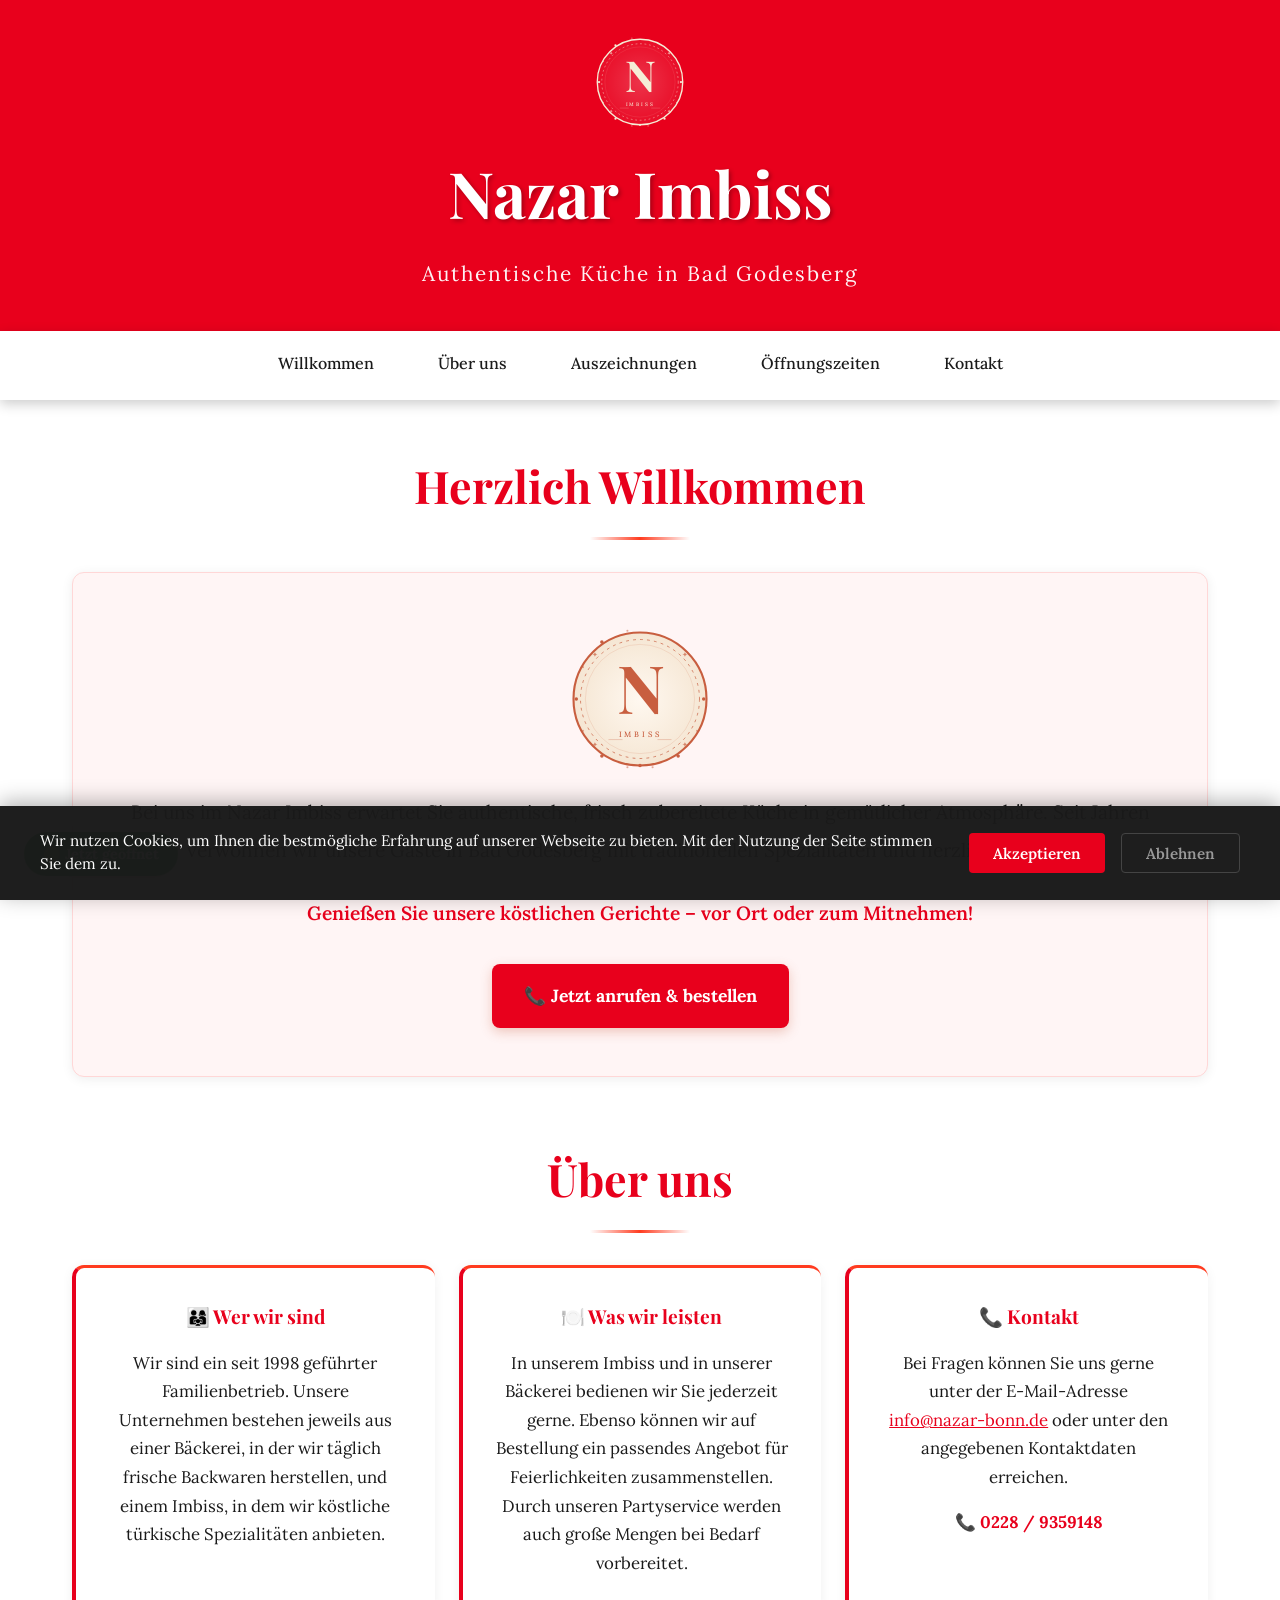
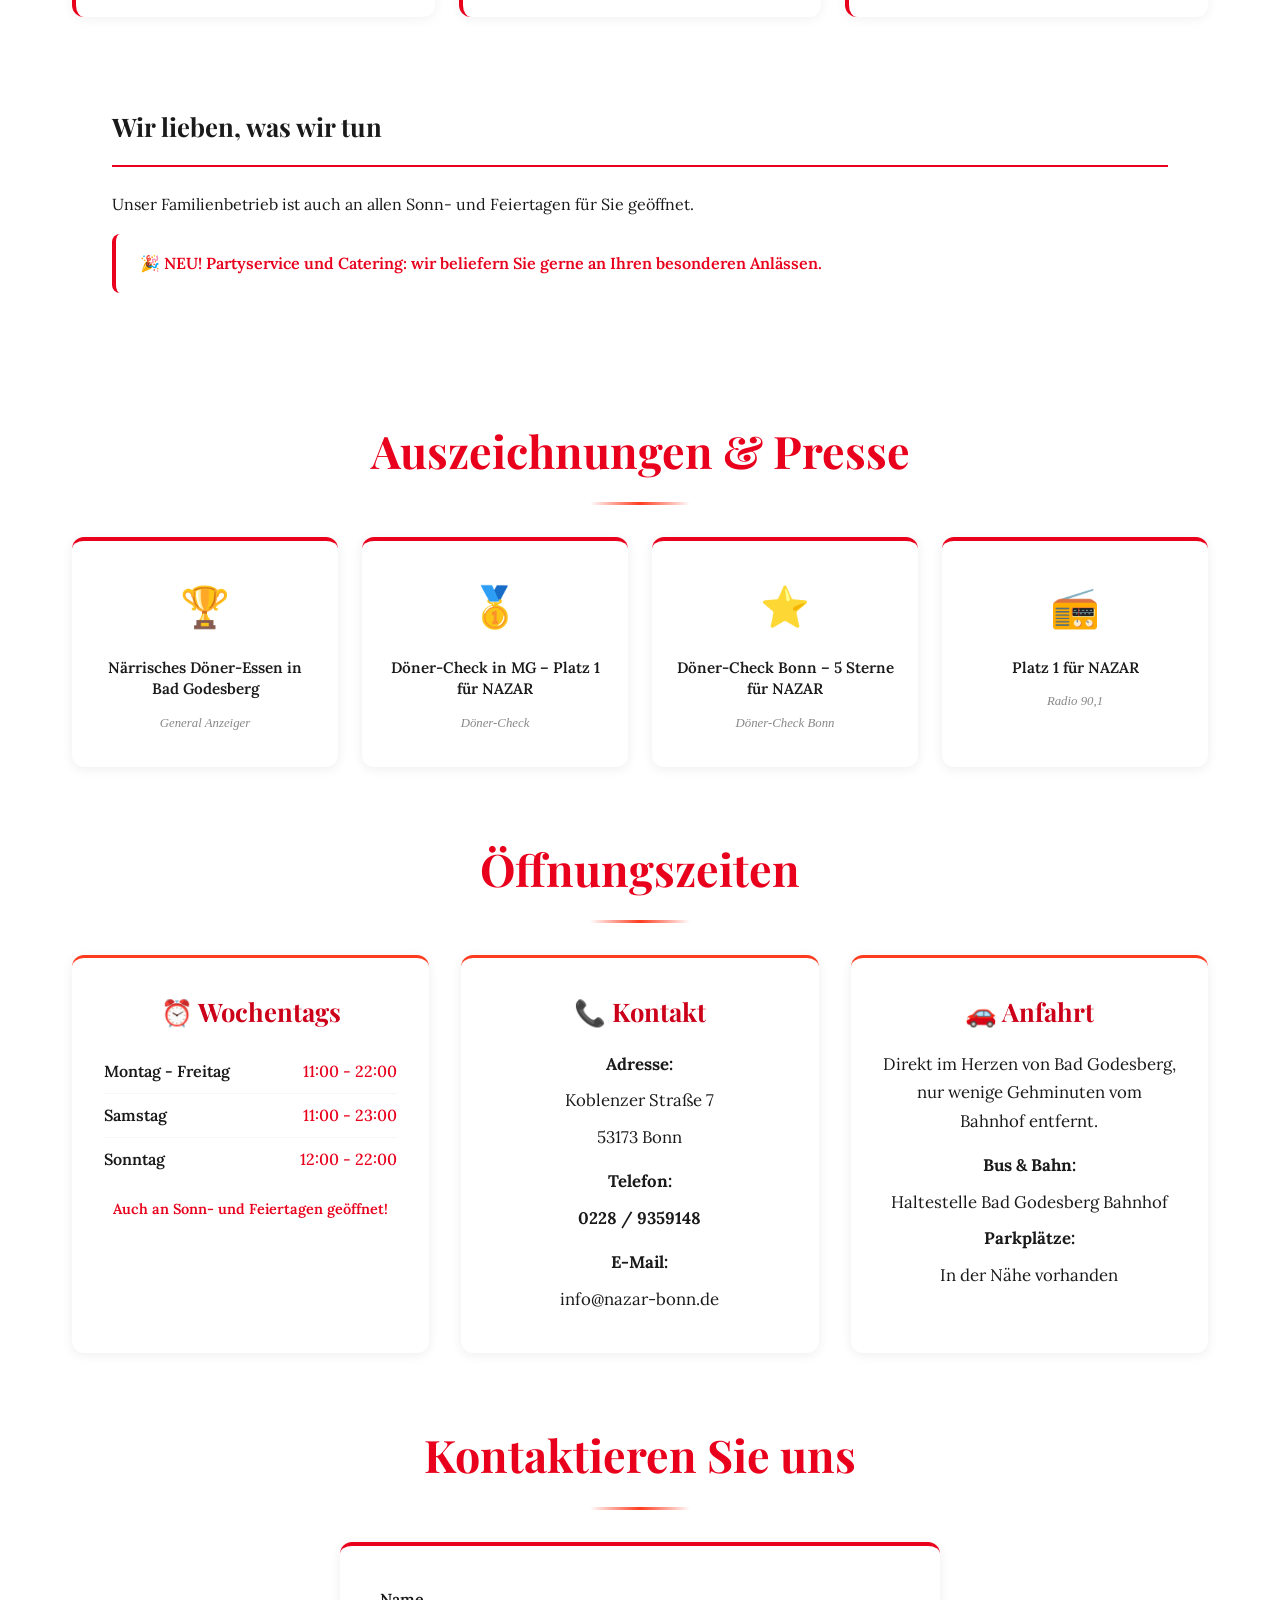
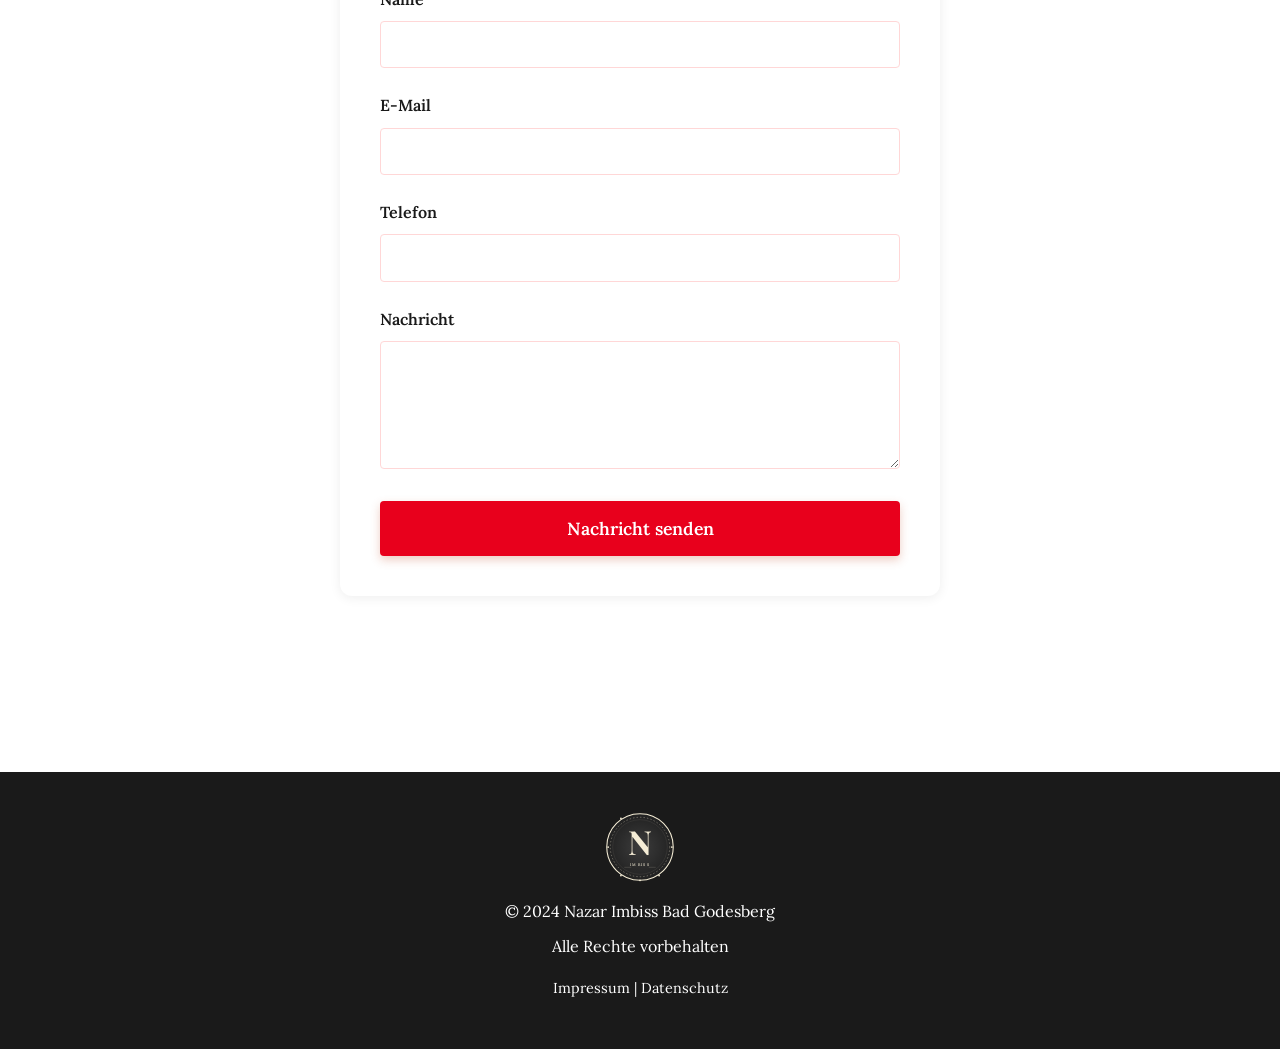
==== commit c604af5e: "Rename index (1).html to index.html" ====
--- a/index.html
+++ b/index.html
@@ -9,7 +9,7 @@
 </head>
 <body>
     <div class="header-pattern"></div>
-    
+
     <header>
         <div class="header-logo">
             <svg width="90" height="90" viewBox="0 0 200 200" xmlns="http://www.w3.org/2000/svg">
@@ -51,13 +51,16 @@
     <nav>
         <ul>
             <li><a href="#willkommen">Willkommen</a></li>
-            <li><a href="#speisekarte">Speisekarte</a></li>
+            <li><a href="#ueber-uns">Über uns</a></li>
+            <li><a href="#auszeichnungen">Auszeichnungen</a></li>
             <li><a href="#oeffnungszeiten">Öffnungszeiten</a></li>
             <li><a href="#kontakt">Kontakt</a></li>
         </ul>
     </nav>
 
     <div class="container">
+
+        <!-- WILLKOMMEN -->
         <section id="willkommen">
             <h2>Herzlich Willkommen</h2>
             <div class="welcome">
@@ -95,235 +98,76 @@
                     </svg>
                 </div>
                 <p>
-                    Bei uns im Nazar Imbiss erwartet Sie authentische, frisch zubereitete Küche 
-                    in gemütlicher Atmosphäre. Seit Jahren verwöhnen wir unsere Gäste in Bad Godesberg 
+                    Bei uns im Nazar Imbiss erwartet Sie authentische, frisch zubereitete Küche
+                    in gemütlicher Atmosphäre. Seit Jahren verwöhnen wir unsere Gäste in Bad Godesberg
                     mit traditionellen Spezialitäten und herzlichem Service.
                 </p>
                 <p style="margin-top: 1.5rem; font-weight: 600; color: var(--terracotta);">
                     Genießen Sie unsere köstlichen Gerichte – vor Ort oder zum Mitnehmen!
                 </p>
-            </div>
-        </section>
-
-        <section id="speisekarte">
-            <h2>Unsere Speisekarte</h2>
-            <div class="menu-grid">
-
-                <!-- Döner & Dürüm -->
-                <div class="menu-category">
-                    <h3>🥙 Döner & Dürüm</h3>
-                    <div class="menu-item">
-                        <div class="menu-item-row">
-                            <button class="add-to-cart-btn" data-name="Döner Kebab" data-price="5.50">+</button>
-                            <div class="item-info">
-                                <div class="item-name-price">
-                                    <span class="item-name">Döner Kebab</span>
-                                    <span class="item-price">5,50 €</span>
-                                </div>
-                                <div class="item-description">Mit Salat und Sauce nach Wahl</div>
-                            </div>
-                        </div>
-                    </div>
-                    <div class="menu-item">
-                        <div class="menu-item-row">
-                            <button class="add-to-cart-btn" data-name="Döner Teller" data-price="9.50">+</button>
-                            <div class="item-info">
-                                <div class="item-name-price">
-                                    <span class="item-name">Döner Teller</span>
-                                    <span class="item-price">9,50 €</span>
-                                </div>
-                                <div class="item-description">Mit Reis, Salat und Pommes</div>
-                            </div>
-                        </div>
-                    </div>
-                    <div class="menu-item">
-                        <div class="menu-item-row">
-                            <button class="add-to-cart-btn" data-name="Dürüm" data-price="6.00">+</button>
-                            <div class="item-info">
-                                <div class="item-name-price">
-                                    <span class="item-name">Dürüm</span>
-                                    <span class="item-price">6,00 €</span>
-                                </div>
-                                <div class="item-description">Im dünnen Fladenbrot gerollt</div>
-                            </div>
-                        </div>
-                    </div>
-                    <div class="menu-item">
-                        <div class="menu-item-row">
-                            <button class="add-to-cart-btn" data-name="Vegetarischer Döner" data-price="5.00">+</button>
-                            <div class="item-info">
-                                <div class="item-name-price">
-                                    <span class="item-name">Vegetarischer Döner</span>
-                                    <span class="item-price">5,00 €</span>
-                                </div>
-                                <div class="item-description">Mit Falafel und frischem Gemüse</div>
-                            </div>
-                        </div>
-                    </div>
-                </div>
-
-                <!-- Spezialitäten -->
-                <div class="menu-category">
-                    <h3>🔥 Spezialitäten</h3>
-                    <div class="menu-item">
-                        <div class="menu-item-row">
-                            <button class="add-to-cart-btn" data-name="Lahmacun" data-price="4.50">+</button>
-                            <div class="item-info">
-                                <div class="item-name-price">
-                                    <span class="item-name">Lahmacun</span>
-                                    <span class="item-price">4,50 €</span>
-                                </div>
-                                <div class="item-description">Türkische Pizza mit Hackfleisch</div>
-                            </div>
-                        </div>
-                    </div>
-                    <div class="menu-item">
-                        <div class="menu-item-row">
-                            <button class="add-to-cart-btn" data-name="Pide" data-price="7.50">+</button>
-                            <div class="item-info">
-                                <div class="item-name-price">
-                                    <span class="item-name">Pide</span>
-                                    <span class="item-price">7,50 €</span>
-                                </div>
-                                <div class="item-description">Türkisches Fladenbrot mit verschiedenen Füllungen</div>
-                            </div>
-                        </div>
-                    </div>
-                    <div class="menu-item">
-                        <div class="menu-item-row">
-                            <button class="add-to-cart-btn" data-name="Köfte Teller" data-price="10.00">+</button>
-                            <div class="item-info">
-                                <div class="item-name-price">
-                                    <span class="item-name">Köfte Teller</span>
-                                    <span class="item-price">10,00 €</span>
-                                </div>
-                                <div class="item-description">Gegrillte Hackfleischbällchen mit Beilagen</div>
-                            </div>
-                        </div>
-                    </div>
-                    <div class="menu-item">
-                        <div class="menu-item-row">
-                            <button class="add-to-cart-btn" data-name="Adana Kebab" data-price="11.00">+</button>
-                            <div class="item-info">
-                                <div class="item-name-price">
-                                    <span class="item-name">Adana Kebab</span>
-                                    <span class="item-price">11,00 €</span>
-                                </div>
-                                <div class="item-description">Scharfes Hackfleischspieß vom Grill</div>
-                            </div>
-                        </div>
-                    </div>
-                </div>
-
-                <!-- Beilagen & Snacks -->
-                <div class="menu-category">
-                    <h3>🍟 Beilagen & Snacks</h3>
-                    <div class="menu-item">
-                        <div class="menu-item-row">
-                            <button class="add-to-cart-btn" data-name="Pommes Frites" data-price="3.00">+</button>
-                            <div class="item-info">
-                                <div class="item-name-price">
-                                    <span class="item-name">Pommes Frites</span>
-                                    <span class="item-price">3,00 €</span>
-                                </div>
-                                <div class="item-description">Knusprig goldbraun</div>
-                            </div>
-                        </div>
-                    </div>
-                    <div class="menu-item">
-                        <div class="menu-item-row">
-                            <button class="add-to-cart-btn" data-name="Sigara Börek" data-price="4.00">+</button>
-                            <div class="item-info">
-                                <div class="item-name-price">
-                                    <span class="item-name">Sigara Börek</span>
-                                    <span class="item-price">4,00 €</span>
-                                </div>
-                                <div class="item-description">Gefüllte Teigrollen mit Schafskäse</div>
-                            </div>
-                        </div>
-                    </div>
-                    <div class="menu-item">
-                        <div class="menu-item-row">
-                            <button class="add-to-cart-btn" data-name="Falafel" data-price="4.50">+</button>
-                            <div class="item-info">
-                                <div class="item-name-price">
-                                    <span class="item-name">Falafel</span>
-                                    <span class="item-price">4,50 €</span>
-                                </div>
-                                <div class="item-description">6 Stück mit Sauce</div>
-                            </div>
-                        </div>
-                    </div>
-                    <div class="menu-item">
-                        <div class="menu-item-row">
-                            <button class="add-to-cart-btn" data-name="Gemischter Salat" data-price="4.00">+</button>
-                            <div class="item-info">
-                                <div class="item-name-price">
-                                    <span class="item-name">Gemischter Salat</span>
-                                    <span class="item-price">4,00 €</span>
-                                </div>
-                                <div class="item-description">Frisch und knackig</div>
-                            </div>
-                        </div>
-                    </div>
-                </div>
-
-                <!-- Getränke -->
-                <div class="menu-category">
-                    <h3>🥤 Getränke</h3>
-                    <div class="menu-item">
-                        <div class="menu-item-row">
-                            <button class="add-to-cart-btn" data-name="Ayran" data-price="2.50">+</button>
-                            <div class="item-info">
-                                <div class="item-name-price">
-                                    <span class="item-name">Ayran</span>
-                                    <span class="item-price">2,50 €</span>
-                                </div>
-                                <div class="item-description">Traditionelles Joghurtgetränk</div>
-                            </div>
-                        </div>
-                    </div>
-                    <div class="menu-item">
-                        <div class="menu-item-row">
-                            <button class="add-to-cart-btn" data-name="Türkischer Tee" data-price="1.50">+</button>
-                            <div class="item-info">
-                                <div class="item-name-price">
-                                    <span class="item-name">Türkischer Tee</span>
-                                    <span class="item-price">1,50 €</span>
-                                </div>
-                                <div class="item-description">Frisch aufgebrüht</div>
-                            </div>
-                        </div>
-                    </div>
-                    <div class="menu-item">
-                        <div class="menu-item-row">
-                            <button class="add-to-cart-btn" data-name="Softdrinks" data-price="2.50">+</button>
-                            <div class="item-info">
-                                <div class="item-name-price">
-                                    <span class="item-name">Softdrinks</span>
-                                    <span class="item-price">2,50 €</span>
-                                </div>
-                                <div class="item-description">Cola, Fanta, Sprite (0,33l)</div>
-                            </div>
-                        </div>
-                    </div>
-                    <div class="menu-item">
-                        <div class="menu-item-row">
-                            <button class="add-to-cart-btn" data-name="Wasser" data-price="2.00">+</button>
-                            <div class="item-info">
-                                <div class="item-name-price">
-                                    <span class="item-name">Wasser</span>
-                                    <span class="item-price">2,00 €</span>
-                                </div>
-                                <div class="item-description">Still oder sprudelnd (0,5l)</div>
-                            </div>
-                        </div>
-                    </div>
-                </div>
-
-            </div>
-        </section>
-
+                <a href="tel:+492289359148" class="call-cta-btn">📞 Jetzt anrufen & bestellen</a>
+            </div>
+        </section>
+
+        <!-- ÜBER UNS -->
+        <section id="ueber-uns">
+            <h2>Über uns</h2>
+            <div class="about-grid">
+                <div class="about-card info-card">
+                    <h3>👨‍👩‍👧 Wer wir sind</h3>
+                    <p>Wir sind ein seit 1998 geführter Familienbetrieb. Unsere Unternehmen bestehen jeweils aus einer Bäckerei, in der wir täglich frische Backwaren herstellen, und einem Imbiss, in dem wir köstliche türkische Spezialitäten anbieten.</p>
+                </div>
+                <div class="about-card info-card">
+                    <h3>🍽️ Was wir leisten</h3>
+                    <p>In unserem Imbiss und in unserer Bäckerei bedienen wir Sie jederzeit gerne. Ebenso können wir auf Bestellung ein passendes Angebot für Feierlichkeiten zusammenstellen. Durch unseren Partyservice werden auch große Mengen bei Bedarf vorbereitet.</p>
+                </div>
+                <div class="about-card info-card">
+                    <h3>📞 Kontakt</h3>
+                    <p>Bei Fragen können Sie uns gerne unter der E-Mail-Adresse <a href="mailto:info@nazar-bonn.de" style="color: var(--terracotta);">info@nazar-bonn.de</a> oder unter den angegebenen Kontaktdaten erreichen.</p>
+                    <p style="margin-top: 1rem;">
+                        <a href="tel:+492289359148" style="color: var(--terracotta); font-weight: 700; text-decoration: none;">📞 0228 / 9359148</a>
+                    </p>
+                </div>
+            </div>
+
+            <!-- Wir lieben was wir tun -->
+            <div class="wir-lieben">
+                <h3>Wir lieben, was wir tun</h3>
+                <div class="wir-lieben-content">
+                    <p>Unser Familienbetrieb ist auch an allen Sonn- und Feiertagen für Sie geöffnet.</p>
+                    <p class="highlight-text">🎉 NEU! Partyservice und Catering: wir beliefern Sie gerne an Ihren besonderen Anlässen.</p>
+                </div>
+            </div>
+        </section>
+
+        <!-- AUSZEICHNUNGEN -->
+        <section id="auszeichnungen">
+            <h2>Auszeichnungen & Presse</h2>
+            <div class="awards-grid">
+                <div class="award-card">
+                    <div class="award-icon">🏆</div>
+                    <p>Närrisches Döner-Essen in Bad Godesberg</p>
+                    <span class="award-source">General Anzeiger</span>
+                </div>
+                <div class="award-card">
+                    <div class="award-icon">🥇</div>
+                    <p>Döner-Check in MG – Platz 1 für NAZAR</p>
+                    <span class="award-source">Döner-Check</span>
+                </div>
+                <div class="award-card">
+                    <div class="award-icon">⭐</div>
+                    <p>Döner-Check Bonn – 5 Sterne für NAZAR</p>
+                    <span class="award-source">Döner-Check Bonn</span>
+                </div>
+                <div class="award-card">
+                    <div class="award-icon">📻</div>
+                    <p>Platz 1 für NAZAR</p>
+                    <span class="award-source">Radio 90,1</span>
+                </div>
+            </div>
+        </section>
+
+        <!-- ÖFFNUNGSZEITEN -->
         <section id="oeffnungszeiten">
             <h2>Öffnungszeiten</h2>
             <div class="info-cards">
@@ -343,6 +187,7 @@
                             <span class="time">12:00 - 22:00</span>
                         </li>
                     </ul>
+                    <p style="margin-top: 1rem; font-size: 0.9rem; color: var(--terracotta); font-weight: 600;">Auch an Sonn- und Feiertagen geöffnet!</p>
                 </div>
 
                 <div class="info-card">
@@ -367,6 +212,7 @@
             </div>
         </section>
 
+        <!-- KONTAKT FORMULAR -->
         <section id="kontakt">
             <h2>Kontaktieren Sie uns</h2>
             <div class="contact-form-wrapper">
@@ -391,6 +237,7 @@
                 </form>
             </div>
         </section>
+
     </div>
 
     <footer>
@@ -420,39 +267,15 @@
         <p>&copy; 2024 Nazar Imbiss Bad Godesberg</p>
         <p>Alle Rechte vorbehalten</p>
         <p style="margin-top: 1rem; font-size: 0.9rem;">
-            <a href="#" style="color: var(--warm-cream); text-decoration: none;">Impressum</a> | 
+            <a href="#" style="color: var(--warm-cream); text-decoration: none;">Impressum</a> |
             <a href="#" style="color: var(--warm-cream); text-decoration: none;">Datenschutz</a>
         </p>
     </footer>
 
-    <!-- Warenkorb Sidebar -->
-    <div id="cart-overlay" class="cart-overlay"></div>
-    <div id="cart-sidebar" class="cart-sidebar">
-        <div class="cart-header">
-            <h3>🛒 Warenkorb</h3>
-            <button id="cart-close" class="cart-close">✕</button>
-        </div>
-        <div id="cart-items" class="cart-items">
-            <p class="cart-empty">Ihr Warenkorb ist leer.</p>
-        </div>
-        <div class="cart-footer">
-            <div class="cart-total">
-                <span>Gesamt:</span>
-                <span id="cart-total-price">0,00 €</span>
-            </div>
-            <button class="cart-order-btn">Bestellung aufgeben</button>
-        </div>
-    </div>
-
-    <!-- Floating Cart Button -->
-    <button id="cart-btn" class="cart-float-btn">
-        🛒 <span id="cart-count">0</span>
-    </button>
-
     <!-- Cookie Banner -->
     <div id="cookie-banner" class="cookie-banner">
         <div class="cookie-content">
-            <p>Wir nutzen Cookies, um Ihnen die bestmögliche Erfahrung auf unserer Webseite zu bieten (z. B. für Ihren Warenkorb). Mit der Nutzung der Seite stimmen Sie dem zu.</p>
+            <p>Wir nutzen Cookies, um Ihnen die bestmögliche Erfahrung auf unserer Webseite zu bieten. Mit der Nutzung der Seite stimmen Sie dem zu.</p>
             <div class="cookie-buttons">
                 <button id="cookie-accept" class="cookie-btn accept">Akzeptieren</button>
                 <button id="cookie-decline" class="cookie-btn decline">Ablehnen</button>
--- a/styles.css
+++ b/styles.css
@@ -242,28 +242,36 @@
     margin-bottom: 0;
 }
 
-.item-name {
+.item-info {
+    flex: 1;
+    min-width: 0;
+}
+
+.item-name-price {
     display: flex;
     justify-content: space-between;
     align-items: baseline;
     gap: 0.5rem;
+}
+
+.item-name {
     font-weight: 600;
     color: var(--dark-brown);
-    font-size: 1.1rem;
-}
-
-.item-description {
-    font-size: 0.95rem;
-    color: #888;
-    margin-top: 0.3rem;
+    font-size: 1.05rem;
 }
 
 .item-price {
     color: var(--terracotta);
-    font-weight: 600;
-    font-size: 1.1rem;
+    font-weight: 700;
+    font-size: 1.05rem;
     white-space: nowrap;
     flex-shrink: 0;
+}
+
+.item-description {
+    font-size: 0.9rem;
+    color: #888;
+    margin-top: 0.2rem;
 }
 
 /* ==========================================
@@ -812,3 +820,152 @@
         width: 100%;
     }
 }
+/* ==========================================
+   Anruf CTA Button (Willkommen)
+========================================== */
+.call-cta-btn {
+    display: inline-block;
+    margin-top: 2rem;
+    background-color: var(--terracotta);
+    color: white;
+    padding: 0.9rem 2rem;
+    border-radius: 8px;
+    text-decoration: none;
+    font-weight: 700;
+    font-size: 1.1rem;
+    font-family: 'Lora', serif;
+    transition: background-color 0.3s ease, transform 0.2s ease;
+    box-shadow: 0 4px 12px rgba(200, 94, 63, 0.3);
+}
+
+.call-cta-btn:hover {
+    background-color: var(--deep-red);
+    transform: translateY(-2px);
+}
+
+/* ==========================================
+   Über uns Grid
+========================================== */
+.about-grid {
+    display: grid;
+    grid-template-columns: repeat(3, 1fr);
+    gap: 1.5rem;
+    margin-bottom: 3rem;
+}
+
+.about-card {
+    background: white;
+    border-radius: 12px;
+    padding: 2rem;
+    border-left: 4px solid var(--terracotta);
+    box-shadow: 0 2px 12px rgba(0,0,0,0.06);
+}
+
+.about-card h3 {
+    color: var(--terracotta);
+    font-family: 'Playfair Display', serif;
+    font-size: 1.2rem;
+    margin-bottom: 1rem;
+}
+
+/* ==========================================
+   Wir lieben was wir tun
+========================================== */
+.wir-lieben {
+    background: var(--warm-cream);
+    border-radius: 12px;
+    padding: 2.5rem;
+    margin-top: 1rem;
+}
+
+.wir-lieben h3 {
+    font-family: 'Playfair Display', serif;
+    font-size: 1.6rem;
+    color: var(--dark-brown);
+    margin-bottom: 1.5rem;
+    padding-bottom: 1rem;
+    border-bottom: 2px solid var(--terracotta);
+}
+
+.wir-lieben-content p {
+    margin-bottom: 1rem;
+    font-size: 1rem;
+    line-height: 1.7;
+    color: var(--dark-brown);
+}
+
+.highlight-text {
+    background: white;
+    padding: 1rem 1.5rem;
+    border-radius: 8px;
+    border-left: 4px solid var(--terracotta);
+    font-weight: 600;
+    color: var(--terracotta) !important;
+}
+
+/* ==========================================
+   Auszeichnungen Grid
+========================================== */
+.awards-grid {
+    display: grid;
+    grid-template-columns: repeat(4, 1fr);
+    gap: 1.5rem;
+}
+
+.award-card {
+    background: white;
+    border-radius: 12px;
+    padding: 2rem 1.5rem;
+    text-align: center;
+    box-shadow: 0 2px 12px rgba(0,0,0,0.07);
+    border-top: 4px solid var(--terracotta);
+    transition: transform 0.3s ease, box-shadow 0.3s ease;
+}
+
+.award-card:hover {
+    transform: translateY(-4px);
+    box-shadow: 0 8px 24px rgba(0,0,0,0.12);
+}
+
+.award-icon {
+    font-size: 2.5rem;
+    margin-bottom: 1rem;
+}
+
+.award-card p {
+    font-size: 0.95rem;
+    color: var(--dark-brown);
+    font-weight: 600;
+    margin-bottom: 0.5rem;
+    line-height: 1.4;
+}
+
+.award-source {
+    font-size: 0.8rem;
+    color: #888;
+    font-style: italic;
+}
+
+/* ==========================================
+   Responsive Anpassungen
+========================================== */
+@media (max-width: 768px) {
+    .about-grid {
+        grid-template-columns: 1fr;
+    }
+
+    .awards-grid {
+        grid-template-columns: repeat(2, 1fr);
+    }
+
+    .call-cta-btn {
+        display: block;
+        text-align: center;
+    }
+}
+
+@media (max-width: 480px) {
+    .awards-grid {
+        grid-template-columns: 1fr;
+    }
+}
